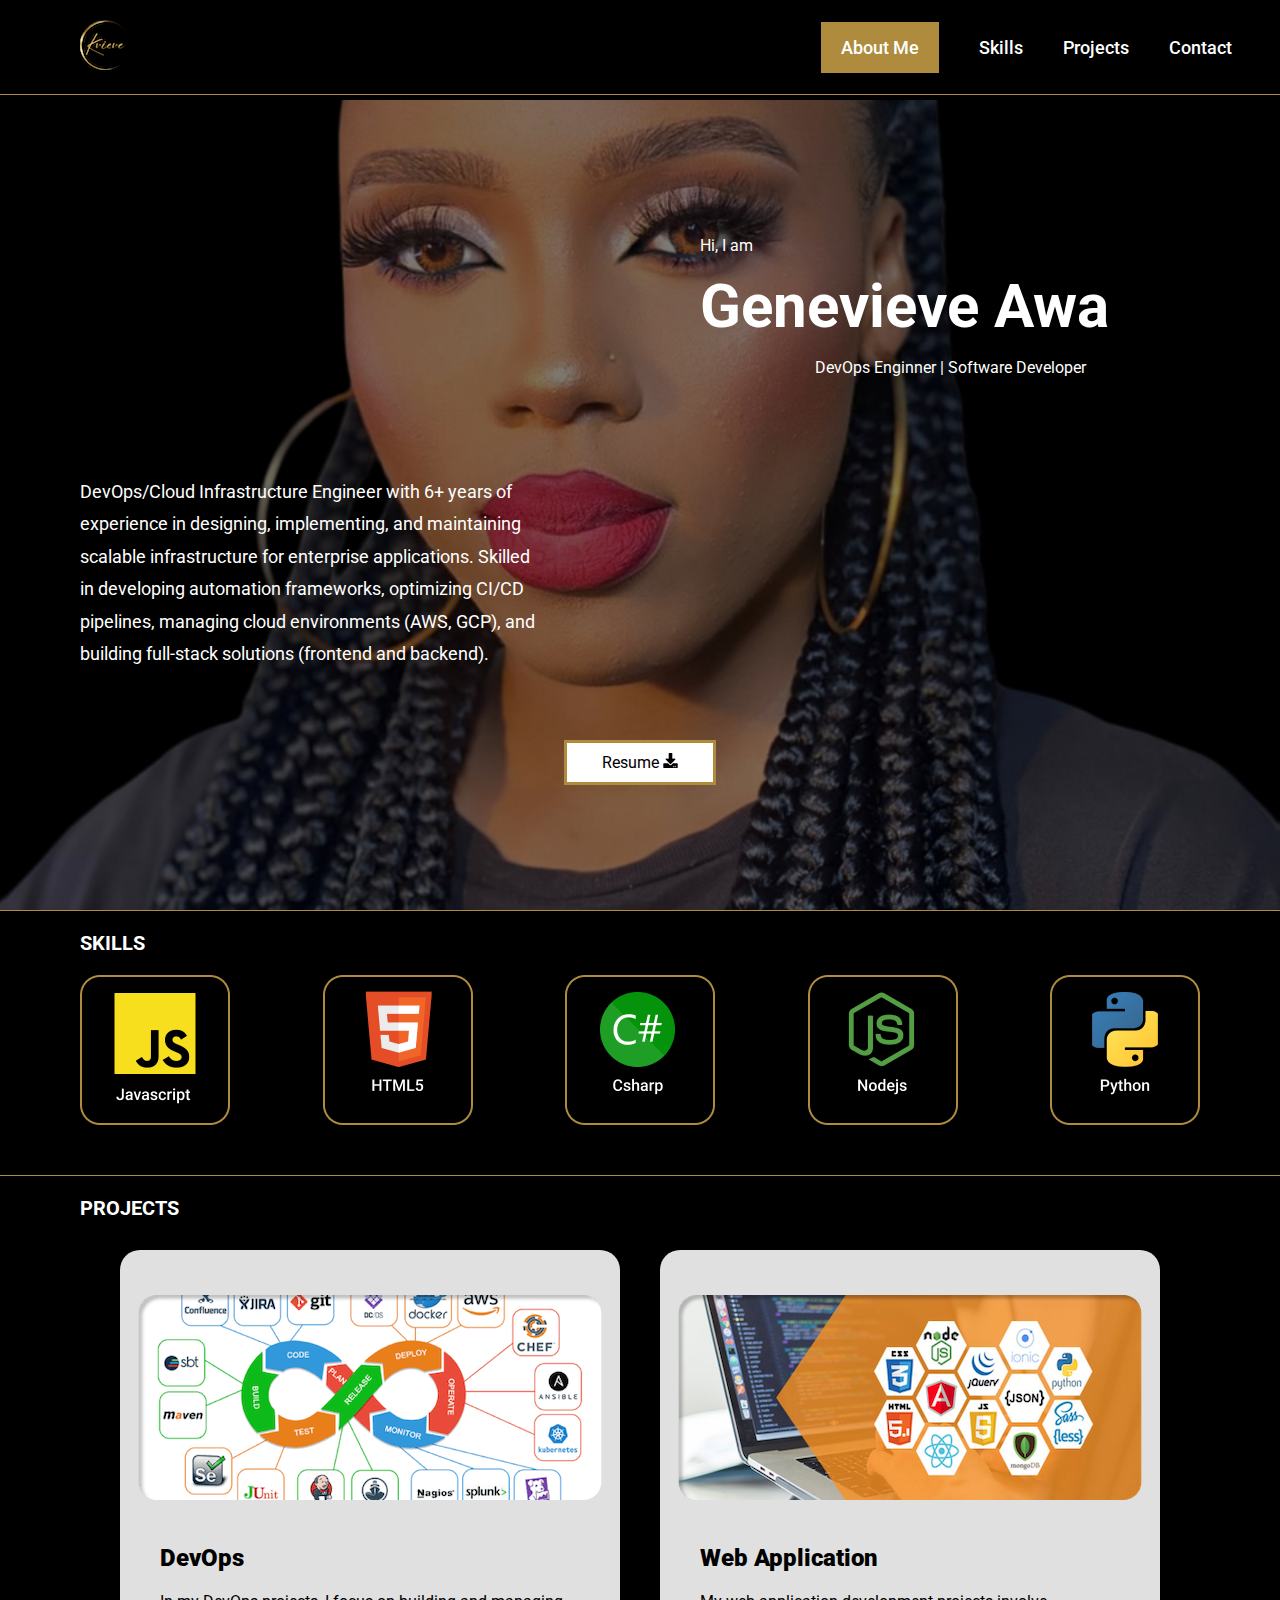
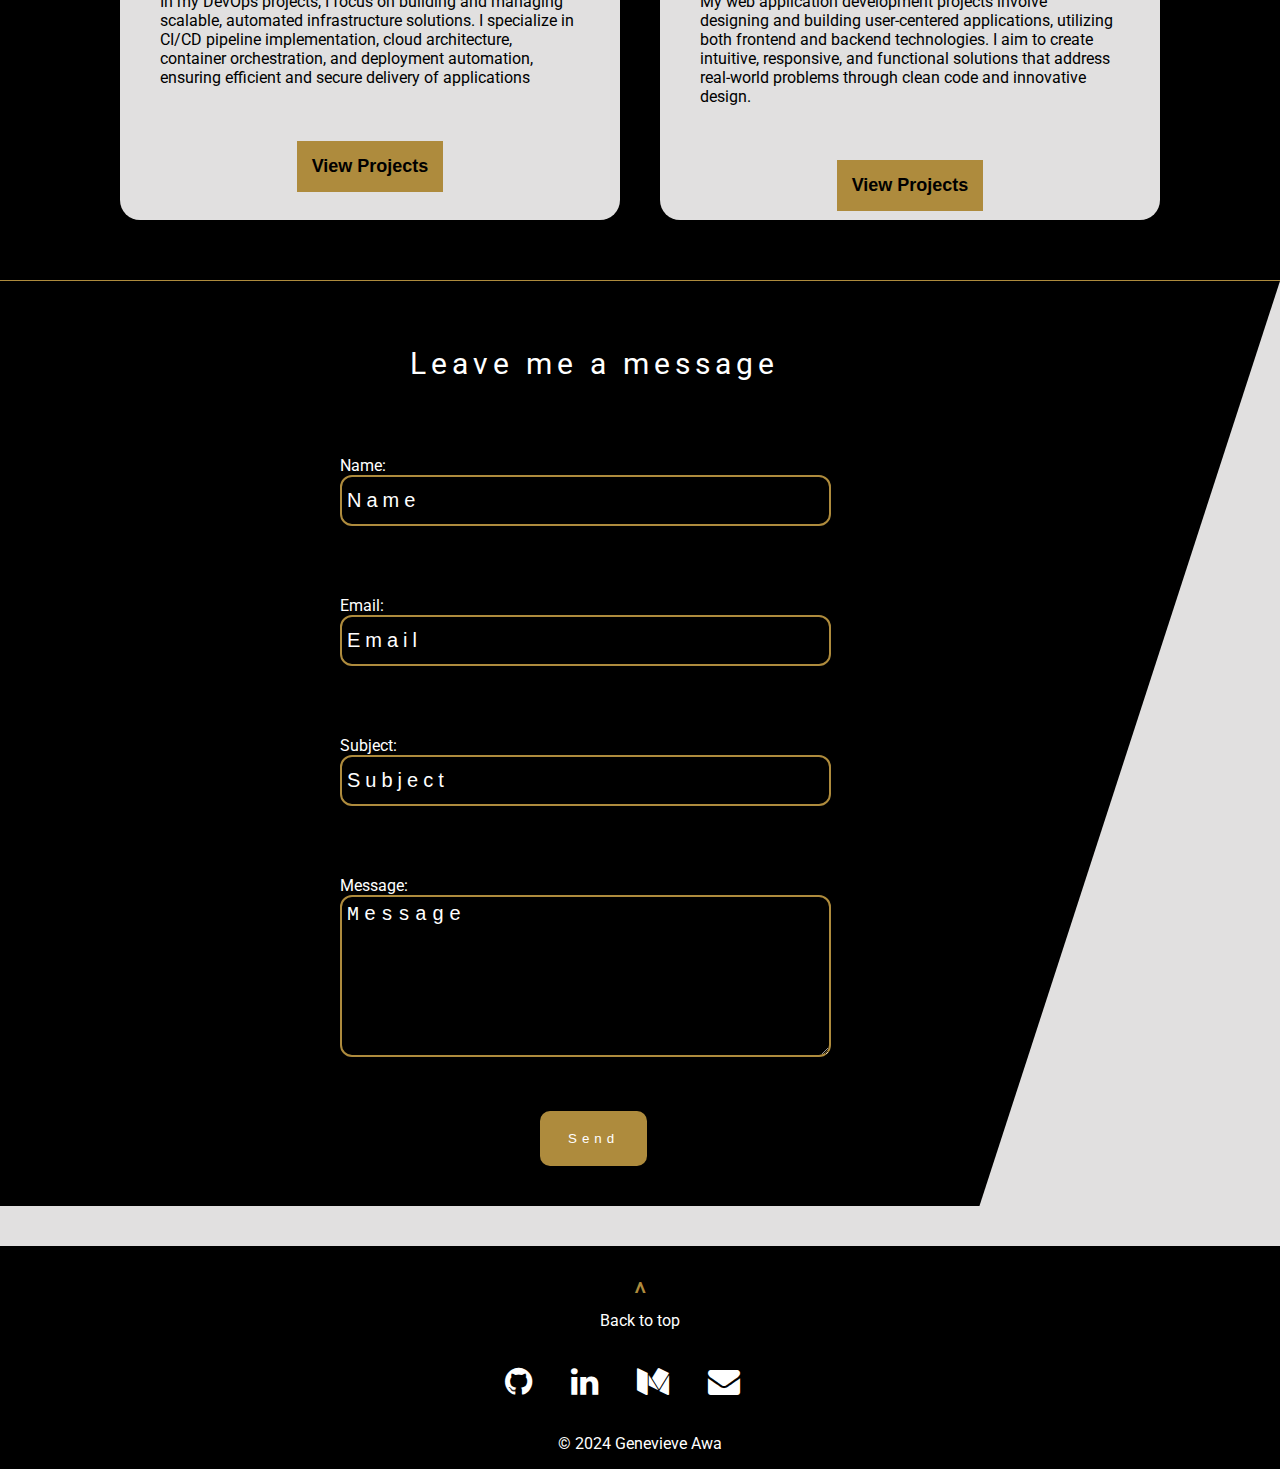
==== index.html @ 2dafa85f "added action and method to contact form" ====
<!DOCTYPE html>
<html lang="en">
<head>
  <meta charset="UTF-8">
  <meta name="viewport" content="width=device-width, initial-scale=1.0">
  <title>Genevieve Portfolio</title>
  
  <!-- Add icon library -->
  <link rel="stylesheet" href="https://cdnjs.cloudflare.com/ajax/libs/font-awesome/4.7.0/css/font-awesome.min.css">

  <link rel="stylesheet" href="./styles/styles.css">

  <!-- Google Fonts -->
  <link rel="preconnect" href="https://fonts.googleapis.com">
  <link rel="preconnect" href="https://fonts.gstatic.com" crossorigin>
  <link href="https://fonts.googleapis.com/css2?family=Roboto:ital,wght@0,100;0,300;0,400;0,500;0,700;0,900;1,100;1,300;1,400;1,500;1,700;1,900&display=swap" rel="stylesheet">

  <!-- Script-->
   <script src="./js/main.js"></script>

</head>
<body>
  <div class="container">
    <header>
      <div class="header">
        <div  class="logo">
          <a href="#"><img src="./images/Kvieve-2-2.png" alt="kvieve logo"></a>
          <img src="./images/menu.png" alt="cancel icon" onclick="toggleMenu()" class="menu-toggle menu-icon" id="menu-icon">
        </div>
        <nav id="main-navigation">
            <ul class="menu" id="main-menu">
              <li><a href="#about-me" id="menu-about">About Me</a></li>
              <li><a href="#skill">Skills</a></li>
              <li><a href="#project">Projects</a></li>
              <li><a href="#contact">Contact</a></li>
            </ul>
        </nav>
      </div>
    </header>
  
    <main>
      <!-- About Me Start -->
       <div id="about-me">
        <section>
          <div class="name" id="name">
            <p>Hi, I am</p>
            <h1>Genevieve Awa</h1>
            <p class="job-title">DevOps Enginner | Software Developer</p>
          </div>
        
          <div class="summary">
            <p>DevOps/Cloud Infrastructure Engineer with 6+ years of experience in designing, implementing, and maintaining scalable infrastructure for enterprise applications. Skilled in developing automation frameworks, optimizing CI/CD pipelines, managing cloud environments (AWS, GCP), and building full-stack solutions (frontend and backend).</p>
          </div>
        </section>
  
        <div class="resume-btn">
          <a href="https://drive.google.com/file/d/17SxmrNKs5KR49fDiVd8bOr86FipMFvfw/view?usp=sharing" download="Genevieve-Awa-resume" target="_blank" class="resume">
            Resume <img src="./images/Vector.png" alt="">
          </a>
        </div>
       </div>
      <!-- About Me End -->
  
      <!-- Skills Start -->
      <div class="skills-container" id="skill">
        <h2 class="h2-header" id="skill-header">SKILLS</h2>
        <div id="skills-banner">
           <!-- Group 1 for Large Screens -->
          <img src="./images/skills-img/js.png" alt="Javascript image" data-group="1" data-cycle="1" class="image">
          <img src="./images/skills-img/html5.png" alt="HTML5 image" data-group="1" data-cycle="1" class="image">
          <img src="./images/skills-img/cs.png" alt="C sharp image" data-group="1" data-cycle="1" class="image">
          <img src="./images/skills-img/nodejs.png" alt="Nodejs image" data-group="1" data-cycle="1" class="image">
          <img src="./images/skills-img/python.png" alt="Python image" data-group="1" data-cycle="1" class="image">
          <img src="./images/skills-img/aws.png" alt="Javascript image" data-group="1" data-cycle="1" class="image">
          <img src="./images/skills-img/gcp.png" alt="HTML5 image" data-group="1" data-cycle="1" class="image">
          <img src="./images/skills-img/css.png" alt="C sharp image" data-group="1" data-cycle="1" class="image">
          <img src="./images/skills-img/apache.png" alt="Nodejs image" data-group="1" data-cycle="1" class="image">
          <img src="./images/skills-img/amplify.png" alt="Python image" data-group="1" data-cycle="1" class="image">
          <img src="./images/skills-img/bitbucket.png" alt="Javascript image" data-group="1" data-cycle="1" class="image">
          <img src="./images/skills-img/bootstrap.png" alt="HTML5 image" data-group="1" data-cycle="1" class="image">
          <img src="./images/skills-img/curl.png" alt="C sharp image" data-group="1" data-cycle="1" class="image">
          <img src="./images/skills-img/docker.png" alt="Nodejs image" data-group="1" data-cycle="1" class="image">
          <img src="./images/skills-img/firebase.png" alt="Python image" data-group="1" data-cycle="1" class="image">
          <img src="./images/skills-img/firestore.png" alt="Javascript image" data-group="1" data-cycle="1" class="image">
          <img src="./images/skills-img/ghactions.png" alt="HTML5 image" data-group="1" data-cycle="1" class="image">
          <img src="./images/skills-img/git.png" alt="C sharp image" data-group="1" data-cycle="1" class="image">
          <img src="./images/skills-img/github.png" alt="Nodejs image" data-group="1" data-cycle="1" class="image">
          <img src="./images/skills-img/gitlab.png" alt="Python image" data-group="1" data-cycle="1" class="image">
          <img src="./images/skills-img/grafana.png" alt="Javascript image" data-group="1" data-cycle="1" class="image">
          <img src="./images/skills-img/helm.png" alt="HTML5 image" data-group="1" data-cycle="1" class="image">
          <img src="./images/skills-img/homebrew.png" alt="C sharp image" data-group="1" data-cycle="1" class="image">
          <img src="./images/skills-img/jasmine.png" alt="Nodejs image" data-group="1" data-cycle="1" class="image">
          <img src="./images/skills-img/jenkins.png" alt="Python image" data-group="1" data-cycle="1" class="image">
          <img src="./images/skills-img/joomla.png" alt="Javascript image" data-group="1" data-cycle="1" class="image">
          <img src="./images/skills-img/jquery.png" alt="HTML5 image" data-group="1" data-cycle="1" class="image">
          <img src="./images/skills-img/json.png" alt="C sharp image" data-group="1" data-cycle="1" class="image">
          <img src="./images/skills-img/k8s.png" alt="Nodejs image" data-group="1" data-cycle="1" class="image">
          <img src="./images/skills-img/kafka.png" alt="Python image" data-group="1" data-cycle="1" class="image">
          <img src="./images/skills-img/linux.png" alt="Javascript image" data-group="1" data-cycle="1" class="image">
          <img src="./images/skills-img/mariadb.png" alt="HTML5 image" data-group="1" data-cycle="1" class="image">
          <img src="./images/skills-img/mysql.png" alt="C sharp image" data-group="1" data-cycle="1" class="image">
          <img src="./images/skills-img/nginx.png" alt="Nodejs image" data-group="1" data-cycle="1" class="image">
          <img src="./images/skills-img/npm.png" alt="Python image" data-group="1" data-cycle="1" class="image">
          <img src="./images/skills-img/opensource.png" alt="Javascript image" data-group="1" data-cycle="1" class="image">
          <img src="./images/skills-img/php.png" alt="HTML5 image" data-group="1" data-cycle="1" class="image">
          <img src="./images/skills-img/postgresql.png" alt="C sharp image" data-group="1" data-cycle="1" class="image">
          <img src="./images/skills-img/postman.png" alt="Nodejs image" data-group="1" data-cycle="1" class="image">
          <img src="./images/skills-img/pr.png" alt="Python image" data-group="1" data-cycle="1" class="image">
          <img src="./images/skills-img/prometheus.png" alt="Javascript image" data-group="1" data-cycle="1" class="image">
          <img src="./images/skills-img/pypi.png" alt="HTML5 image" data-group="1" data-cycle="1" class="image">
          <img src="./images/skills-img/react.png" alt="C sharp image" data-group="1" data-cycle="1" class="image">
          <img src="./images/skills-img/redis.png" alt="Nodejs image" data-group="1" data-cycle="1" class="image">
          <img src="./images/skills-img/sass.png" alt="Python image" data-group="1" data-cycle="1" class="image">
          <img src="./images/skills-img/terraform.png" alt="Javascript image" data-group="1" data-cycle="1" class="image">
          <img src="./images/skills-img/tomcat.png" alt="HTML5 image" data-group="1" data-cycle="1" class="image">
          <img src="./images/skills-img/typescript.png" alt="C sharp image" data-group="1" data-cycle="1" class="image">
          <img src="./images/skills-img/vs.png" alt="Nodejs image" data-group="1" data-cycle="1" class="image">
          <img src="./images/skills-img/vscode.png" alt="Python image" data-group="1" data-cycle="1" class="image">
          <img src="./images/skills-img/wordpress.png" alt="Javascript image" data-group="1" data-cycle="1" class="image">
          <img src="./images/skills-img/yaml.png" alt="HTML5 image" data-group="1" data-cycle="1" class="image">
        </div>
      </div>
      <!-- Skills End -->
  
      <!-- Projects Start -->
      <h2 class="h2-header" id="project-header">PROJECTS</h2>
      <div class="project-container" id="project">
        <article>
          <div class="card">
            <img src="./images/devops-banner.png" alt="Devops Image">
            <div class="project-summary">
              <h2><b>DevOps</b></h2>
              <p>In my DevOps projects, I focus on building and managing scalable, automated infrastructure solutions. I specialize in CI/CD pipeline implementation, cloud architecture, container orchestration, and deployment automation, ensuring efficient and secure delivery of applications</p>
            </div>
            <div class="view-btn">
              <button type="button"><a href="./devops.html" target="_blank">View Projects</a></button>
            </div>
          </div>
        </article>
  
        <article>
          <div class="card">
            <img src="./images/software-dev-banner.png" alt="Software Image">
            <div class="project-summary">
              <h2><b>Web Application</b></h2>
              <p>My web application development projects involve designing and building user-centered applications, utilizing both frontend and backend technologies. I aim to create intuitive, responsive, and functional solutions that address real-world problems through clean code and innovative design.</p>
            </div>
            <div class="view-btn">
              <button type="button"><a href="./sofware.html" target="_blank">View Projects</a></button>
            </div>
          </div>
        </article>
      </div>
      <!-- Projects End -->
  
      <!-- Contact Start -->
      <section>
        <div id="contact">
          <div class="contact-container">
            <h2>Leave me a message</h2>
            <form action="https://formspree.io/f/xrbbonkl" method="POST">
              <div>
                <label for="name">Name:</label>
              </div>
              <div class="contact-input">
                <input type="text" placeholder="Name" id="name" name="name">
              </div>

              <div>
                <label for="email">Email:</label>
              </div>
              <div class="contact-input">
                <input type="text" placeholder="Email" id="email" name="email">
              </div>

              <div>
                <label for="subject">Subject:</label>
              </div>
              <div class="contact-input">
                <input type="text" placeholder="Subject" id="subject" name="subject">
              </div>

              <div>
                <label for="message">Message:</label>
              </div>
              <div class="contact-textarea">
                <textarea name="message" id="message" placeholder="Message"></textarea>
              </div>
              <div class="send">
                <button type="submit">Send</button>
              </div>
            </form>
          </div>
        </div>
      </section>
      <!-- Contact End -->
  
      <div class="contact-overflow"></div>
    </main>
  
    <footer>
      <div class="footer-container">
        <div class="back-to-top">
          <a href="#about-me">
            <p id="up-arrow">^</p>
            <p id="back">Back to top</p>
          </a>
        </div>
        <div class="social-icons">
          <a href="https://github.com/awsactivators" target="_blank"><i class="fa fa-github"></i></a>
          <a href="https://linkedin.com/in/vieve-awa" target="_blank"><i class="fa fa-linkedin"></i></a>
          <a href="https://medium.com/@awavieve" target="_blank"><i class="fa fa-medium"></i></a>
          <a href="mailto:awavieve@gmail.com" target="_blank"><i class="fa fa-envelope"></i></a>
        </div>
        <div class="copyright">
          <p>© 2024 Genevieve Awa</p>
        </div>
      </div>
    </footer>
  </div>
</body>
</html>
---- styles/styles.css ----
/* Default */
:root {
  --accent-color: #AE8B3D;
  --bg-color: #E1E0E0;
}

body {
  margin: 0;
  font-family: "Roboto", sans-serif;
  font-weight: 400;
  font-style: normal;
  background-color: black;
  overflow-x: hidden;
}



/* Header */
.header {
  background-color: black;
  display: flex;
  justify-content: space-between;
  align-items: center;
  padding: 20px 80px;
  position: fixed;
  top: 0;
  width: 90%;
  border-bottom: 1px solid var(--accent-color);
}

.header a:link,
.header a:visited {
  color:#fff;
  text-decoration: none;
}

.menu {
  font-size: 18px;
  font-weight: 500;
  list-style: none;
  display: flex;
  column-gap: 40px;
  margin: 0;
  color: #fff;
  text-decoration: none;
}

#menu-about {
  background-color: var(--accent-color);
  padding: 15px 20px;
}

.menu-icon {
  display: none; 
}

#about-me,
.skills-container,
.project-container,
#contact {
  scroll-margin-top: 100px;
}



/* About Me*/
#about-me {
  margin-top: 100px;
  background-color: black;
  background-image: url(../images/vee.png);
  height: 690px; 
  background-position: center; 
  background-repeat: no-repeat; 
  background-size: cover;
  color: #fff;
  display: flex;
  flex-direction: column;
  padding-top: 120px;
  border-bottom: 1px solid var(--accent-color);
}

.name {
  color: #fff;
  padding-left: 700px;
  padding-right: 80px;
}

h1 {
  font-size: 60px;
  margin: 0;
}

.job-title {
  text-align: center;
}

.summary {
  padding: 65px 0 65px 80px;
  width: 460px;
  line-height: 1.8;
  font-size: 18px;
}

.resume-btn {
  text-align: center;
}

.resume {
  padding: 10px 35px;
  border: 3px solid var(--accent-color);
  background-color: #fff;
  cursor: pointer;
  color: black;
  text-decoration: none;
}

.resume:focus {
  border: 3px solid #fff;
  background-color: var(--accent-color);
}



/* Skills */
.skills-container {
  background-color: black;
  border-bottom: 1px solid var(--accent-color);
  overflow: hidden;
}

#skills-banner {
  padding: 20px 80px 50px 80px;
  display: flex;
  justify-content: space-between;
}

.h2-header {
  color: #fff;
  font-size: 20px;
  margin: 20px 0 0 80px;
}



/* Projects */
.project-container {
  background-color: black;
  border-bottom: 1px solid var(--accent-color);
  padding: 30px 80px 60px 80px;
  display: flex;
  /* justify-content: space-between; */
  justify-content: space-evenly;
}

.card {
  width: 500px;
  height: 570px;
  background-color: var(--bg-color);
  border-radius: 20px;
}

.card img {
  padding: 45px 18px 20px 18px;
  max-width: 100%;
  height: auto;
}

.project-summary {
  padding-left: 40px;
  padding-bottom: 38px;

}

.project-summary p {
  width: 419px;
}

.view-btn {
  text-align: center;
}

.view-btn a {
  text-decoration: none;
  color: black;
}

.view-btn button {
  padding: 15px;
  font-size: 18px;
  background-color: var(--accent-color);
  border-style: none;
  font-weight: 700;
}



/* Contact */
#contact {
  position: relative;
  background-color: var(--bg-color); 
  overflow: hidden;
  min-height: 850px;
}

.contact-container {
  position: relative;
  max-width: 600px;
  margin: auto;
  color: white;
  z-index: 1;
  min-height: 600px;
}

#contact::before {
  content: '';
  position: absolute;
  top: 0;
  right: 0;
  width: 100%; 
  height: 100%;
  background-color: black; 
  transform: skewX(-18deg); /* Adjust skew angle */
  transform-origin: top right;
  z-index: 0;
}

.contact-container h2 {
  font-size: 30px;
  font-weight: 400;
  letter-spacing: 5px;
  padding: 40px 0 50px 70px;
}

input {
  width: 480px;
  height: 45px;
  border-radius: 12px;
  background-color: black;
  border: 2px solid var(--accent-color);
  font-size: 20px;
  padding-left: 5px;
  letter-spacing: 5px;
}

.contact-input {
  padding-bottom: 70px;
}

textarea {
  width: 480px;
  height: 150px;
  border-radius: 12px;
  background-color: black;
  border: 2px solid var(--accent-color);
  font-size: 20px;
  padding-left: 5px;
  padding-top: 6px;
  letter-spacing: 5px;
  color: #fff;
}

input::placeholder,
textarea::placeholder {
  color: #fff;
  opacity: 1; 
}

.send {
  padding-bottom: 40px;
  padding-top: 50px;
  padding-left: 200px;
}

.send button {
  padding: 20px 28px;
  letter-spacing: 5px;
  border-radius: 10px;
  color: #fff;
  background-color: var(--accent-color);
  border-style: none;
}

.send button:focus {
  color: black;
  background-color: #fff;
  border: 3px solid var(--accent-color);
}

.contact-overflow {
  background-color: var(--bg-color);
  min-height: 40px;
}





/* Footer */
.footer-container {
  background-color: black;
  color: #fff;
  text-align: center;
}

.back-to-top {
  padding-bottom: 20px;
}

.back-to-top a {
  text-decoration: none;
  color: #fff;
}

#up-arrow {
  margin-bottom: 0;
  font-size: 30px;
  color: var(--accent-color);
}

#back {
  margin-top: 0;
}

.social-icons {
  padding-bottom: 20px;
}

.social-icons a {
  padding-right: 35px;
}

.fa {
  font-size: 2rem;
  color: #fff;
}



/* DevOps and Software Project Page*/
.project-detail {
  display: flex;
  flex-direction: column;
  margin-left: 80px;
  margin-top: 50px;
  min-height: 470px;
  margin-bottom: 50px;
}

.title-info {
  color: #fff;
  display: flex;
  flex-direction: column;
  margin-top: 50px;
}

.title-info p {
  background-color: gray;
  padding: 10px;
  width: 500px;
}

.links-project a{
  color: var(--accent-color);
}

.figma {
  color: #fff;
}





/* Desktop (default) - Display 5 images */
@media (min-width: 769px) {
  #skills-banner img {
    width: auto; 
  }
}


/* Tablet (max-width: 768px) */
@media screen and (max-width: 768px) {
  /* Set box-sizing to border-box */
  * , *::before, *::after {
    box-sizing: border-box;
  }

  .header {
    padding: 15px 20px; 
    width: 100%; 
  }

  .menu {
    gap: 10px; 
  }

  body {
    overflow-x: hidden;
  }

  .header {
    padding: 15px 40px;
    display: flex;
    justify-content: space-between;
  }

  .header a {
    flex-grow: 1; 
  }

  .menu {
    display: flex;
    justify-content: flex-end; 
  }

  #about-me .name {
    padding-left: 100px; 
    padding-right: 20px;
  }

  #about-me h1 {
    font-size: 48px; 
  }

  .summary {
    padding: 30px 0 30px 20px;
    width: auto;
  }

  #skills-banner {
    display: flex;
    justify-content: space-evenly;
    overflow: hidden;
    /* gap: 20px; */
    width: 100%;
  }

  #skills-banner img {
    display: none;
    width: 130px;
  }

  #skills-banner img:nth-child(1),
  #skills-banner img:nth-child(2),
  #skills-banner img:nth-child(3) {
    display: inline-block; 
  }

  .project-container {
    padding: 40px 20px;
    display: flex;
    flex-direction: column;
    align-items: center; 
  }

  .card {
    width: 90%;
    margin-bottom: 20px;
  }

  .card img {
    width: 100%;
    height: auto;
    padding: 35px 10px 0 10px; 
    object-fit: cover; 
  }

  .project-summary {
    padding-left: 30px;
    padding-bottom: 40px;
  
  }
  
  .project-summary p {
    width: 380px;
  }

  .contact-container input,
  .contact-container textarea {
    width: 100%;
    max-width: 65%; 
    margin: 0 auto;
  }

  .send {
    width: 0;
    padding-left: 150px;
  }

}




/* Tablet (max-width: 630px) */
@media screen and (max-width: 630px) {
  #skills-banner {
    display: flex;
    justify-content: space-around;
    gap: 10px;
    width: 100%;
    overflow: hidden;
  }

  #skills-banner img {
    width: 100px; 
    height: auto;
  }

  .project-container {
    padding: 20px; 
    display: flex;
    flex-direction: column;
    align-items: center; 
  }

  .card {
    width: 100%; 
    max-width: 90%; 
    margin: 10px auto; 
  }

  .contact-container {
    max-width: 70%; 
    margin-left: 40px; 
  }

  .contact-container h2 {
    font-size: 20px;
    font-weight: 400;
    letter-spacing: 5px;
    padding: 40px 0 50px 70px;
  }

  input::placeholder,
  textarea::placeholder {
    color: #fff;
    opacity: 1; 
    font-size: 16px;
  }

  .contact-container input,
  .contact-container textarea,
  .send button {
    width: 80%; 
    max-width: 100%; 
     
  }

  #contact::before {
    content: '';
    position: absolute;
    top: 0;
    right: 0;
    width: 100%; 
    height: 100%;
    background-color: black; 
    transform: skewX(-10deg); /* Adjust skew angle */
    transform-origin: top right;
    z-index: 0;
  }

  .send {
    width: 60%; 
    padding-left: 120px;
  }
}




/* Tablet (max-width: 510px) */
@media screen and (max-width: 510px) {
  #about-me {
    height: 710px; 
    padding-top: 90px;
  }

  #skills-banner img {
    display: none;
    width: 100px;
  }

  #contact {
    min-height: 810px;
  }

  .contact-container {
    max-width: 80%;
  }

  .contact-container h2 {
    font-size: 18px;
    font-weight: 400;
    letter-spacing: 5px;
    padding: 40px 0 50px 70px;
  }

  input::placeholder,
  textarea::placeholder {
    color: #fff;
    opacity: 1; 
    font-size: 14px;
  }

  .send {
    padding-left: 70px;
    text-align: center;
  }

}




/* Mobile (max-width: 480px) */
@media screen and (max-width: 480px) {
  .header {
    padding: 10px 20px;
    flex-direction: column;
    align-items: center;
  }

  .logo {
    display: flex;
    justify-content: space-between;
    width: 100%;
    padding: 10px 38px;
  }

  .menu {
    font-size: 24px;
    column-gap: 15px;
    flex-direction: column; 
    padding-top: 20px;
    align-items: center;
    display: none;
  }

  .menu li {
    padding-bottom: 15px;
  }

  #menu-about {
    background: none;
    padding: 0;
  }

  .menu.show-small {
    display:flex; 
    flex-direction:column;
    position: absolute;
    background-color: black;
    z-index: 10;
    width: 100%;
    left: 0;
    padding: 1em;
    border-bottom: 1px solid var(--accent-color);
  }

  .menu-toggle {
    display:block;
  }

  #about-me {
    height: 710px; 
  }

  #about-me .name {
   padding-top: 0px;
  }

  #about-me h1 {
    font-size: 36px; 
  }

  .summary {
    padding: 20px 30px;
    width: auto;
  }

  .skills-container {
    height: 250px;
    
  }

  #skills-banner img {
    width: 150px;
    padding-right: 20px;
  }

  #skills-banner img:nth-child(3) {
    display: none;
  }

  #skills-banner img:nth-child(1),
  #skills-banner img:nth-child(2) {
    display: inline-block; 
  }

  .project-container {
    padding: 20px;
    flex-direction: column;
    align-items: center;
  }

  .card {
    width: 100%; 
    height: 530px;
    margin-bottom: 20px;
  }

  .card p {
    width: 350px;
  }

  input, textarea {
    width: 100%; 
  }

  .send {
    padding-left: 60px;
    text-align: center;
  }

  .footer-container .social-icons a {
    padding-right: 20px; 
  }
}




/* Mobile (max-width: 320px) */
@media screen and (max-width: 320px) {
  body {
    margin: 0;
    padding: 0;
    width: 100%;
    overflow-x: hidden;
  }

  *,
  *::before,
  *::after {
    box-sizing: border-box;
    margin: 0;
    padding: 0;
  }

  .container {
    max-width: 100%; 
    margin: 0 auto; 
    overflow-x: hidden;
  }
  
  .header {
    padding: 0;
    flex-direction: column;
    align-items: center;
    width: 320px;
  }

  .logo {
    display: flex;
    justify-content: space-between;
    width: 100%;
    padding: 10px 38px;
  }

  .menu {
    font-size: 24px;
    column-gap: 15px;
    flex-direction: column; 
    padding-top: 20px;
    padding-bottom: 15px;
    align-items: center;
    display: none;
  }

  .menu li {
    padding-bottom: 10px;
  }

  #menu-about {
    background: none;
    padding: 0;
  }

  .menu.show-small {
    display:flex; 
    flex-direction:column;
    position: absolute;
    background-color: black;
    z-index: 10;
    width: 100%;
    left: 0;
    padding: 1em;
    border-bottom: 1px solid var(--accent-color);
  }
  
  .menu-toggle {
    display:block;
  }

  #about-me {
    height: 890px; 
  }

  .summary {
    padding: 40px 35px;
    width: auto;
  }

  #skills-banner {
    padding: 20px 20px 20px 30px;
    margin-top: 20px;
  }

  .h2-header {
    margin-left: 35px;
  }

  .skills-container {
    height: 220px;
  }

  #skills-banner img {
    width: 120px;
  }

  #skills-banner img:nth-child(3) {
    display: none;
  }

  #skills-banner img:nth-child(1),
  #skills-banner img:nth-child(2) {
    display: inline-block; 
  }

  .project-summary {
    padding-left: 0;
    width: 240px;
    padding-bottom: 20px;
  }

  .project-summary h2{
    padding-top: 10px;
    width: 140px;
    padding-left: 20px;
  } 

  .project-summary p {
    width: 230px;
    padding: 20px;
  }

  .project-container {
    padding: 20px 0;
  }

  .card {
    width: 75%; 
    height: 560px;
    margin-bottom: 20px;
  }

  #contact {
    min-height: 750px;
  }

  .contact-container {
    max-width: 70%;
  }

  .contact-container h2 {
    font-size: 16px;
    padding: 40px 0 40px 0px;
    width: 260px;
  }

  #contact::before {
    transform: skewX(-5deg); /* Adjust skew angle */
  }

  input::placeholder,
  textarea::placeholder {
    font-size: 12px;
  }

  .contact-textarea {
    padding-bottom: 50px;
  }

  .send {
    padding-top: 0;
    padding-left: 20px;
    text-align: center;
  }

  footer {
    width: auto;
  }

  .footer-container {
    padding: 20px 0 20px 0;
  }

  .footer-container .social-icons a {
    padding-right: 20px; 
  }
}
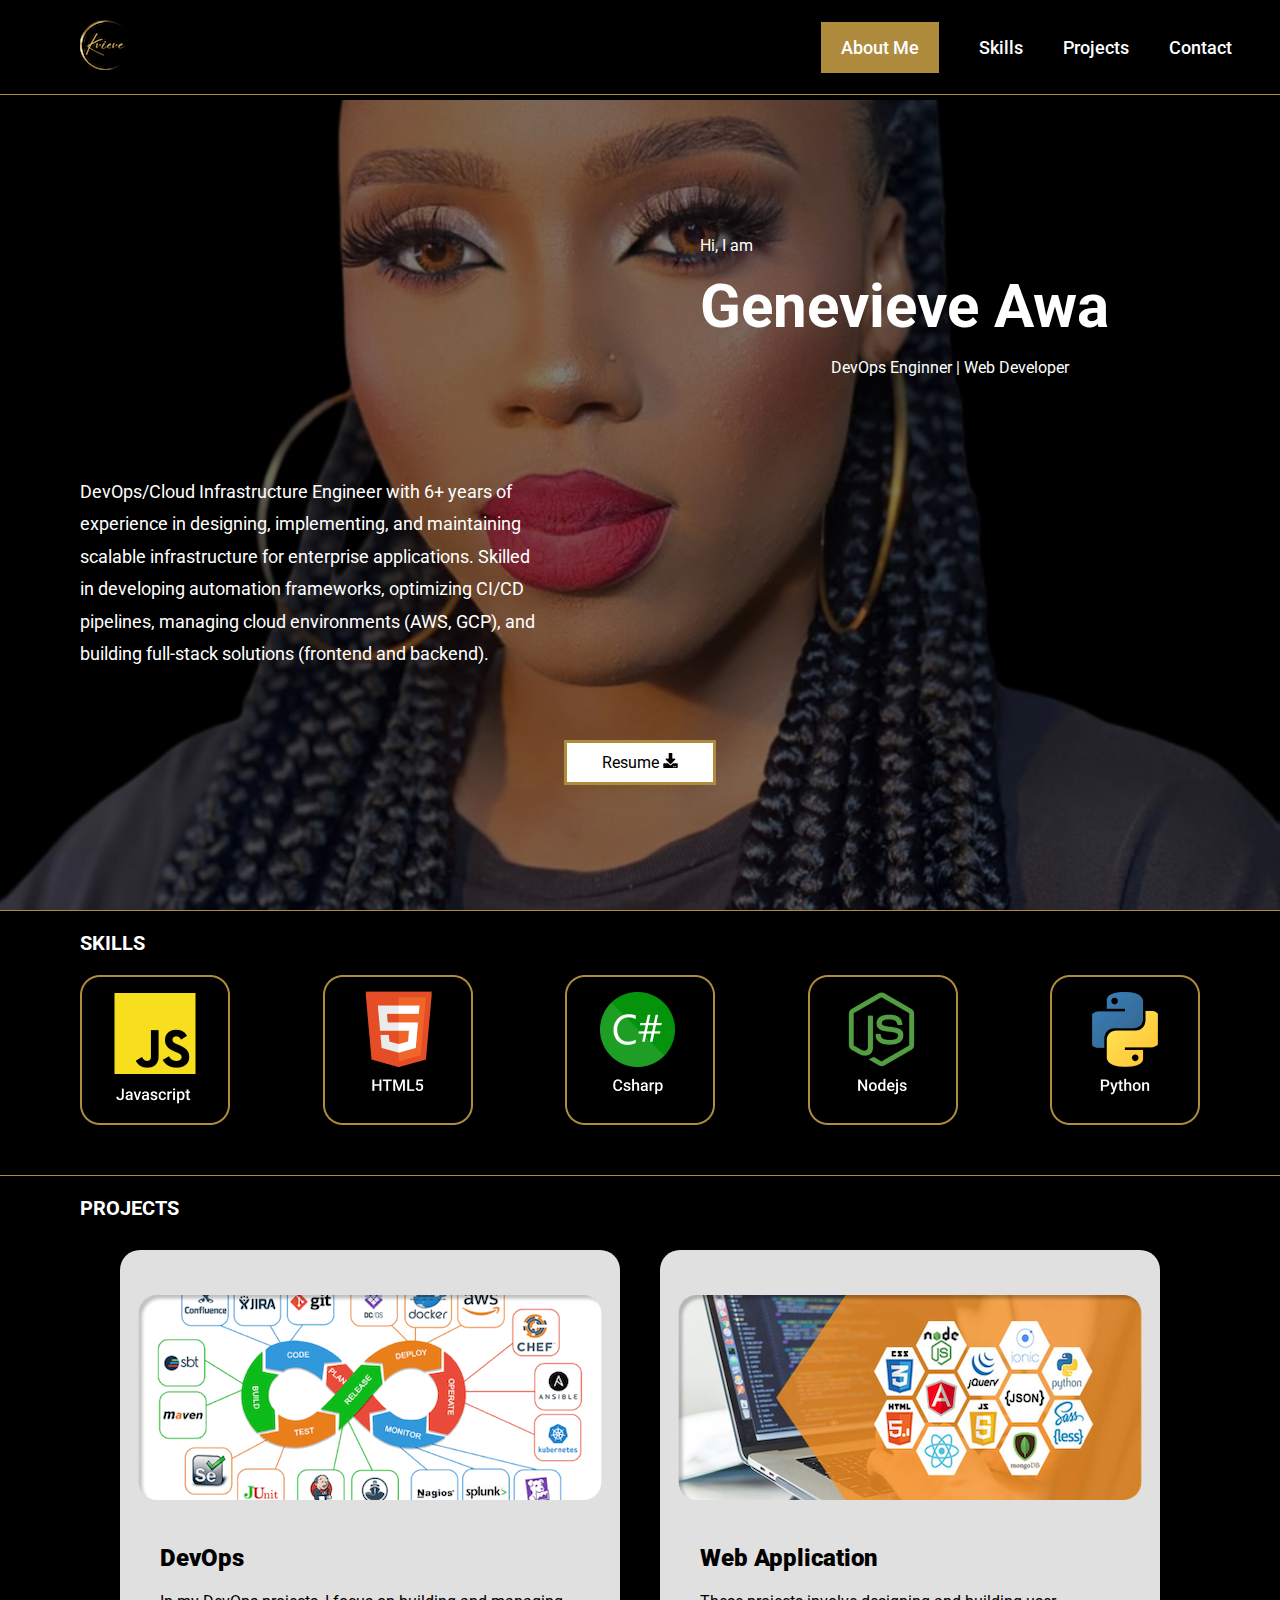
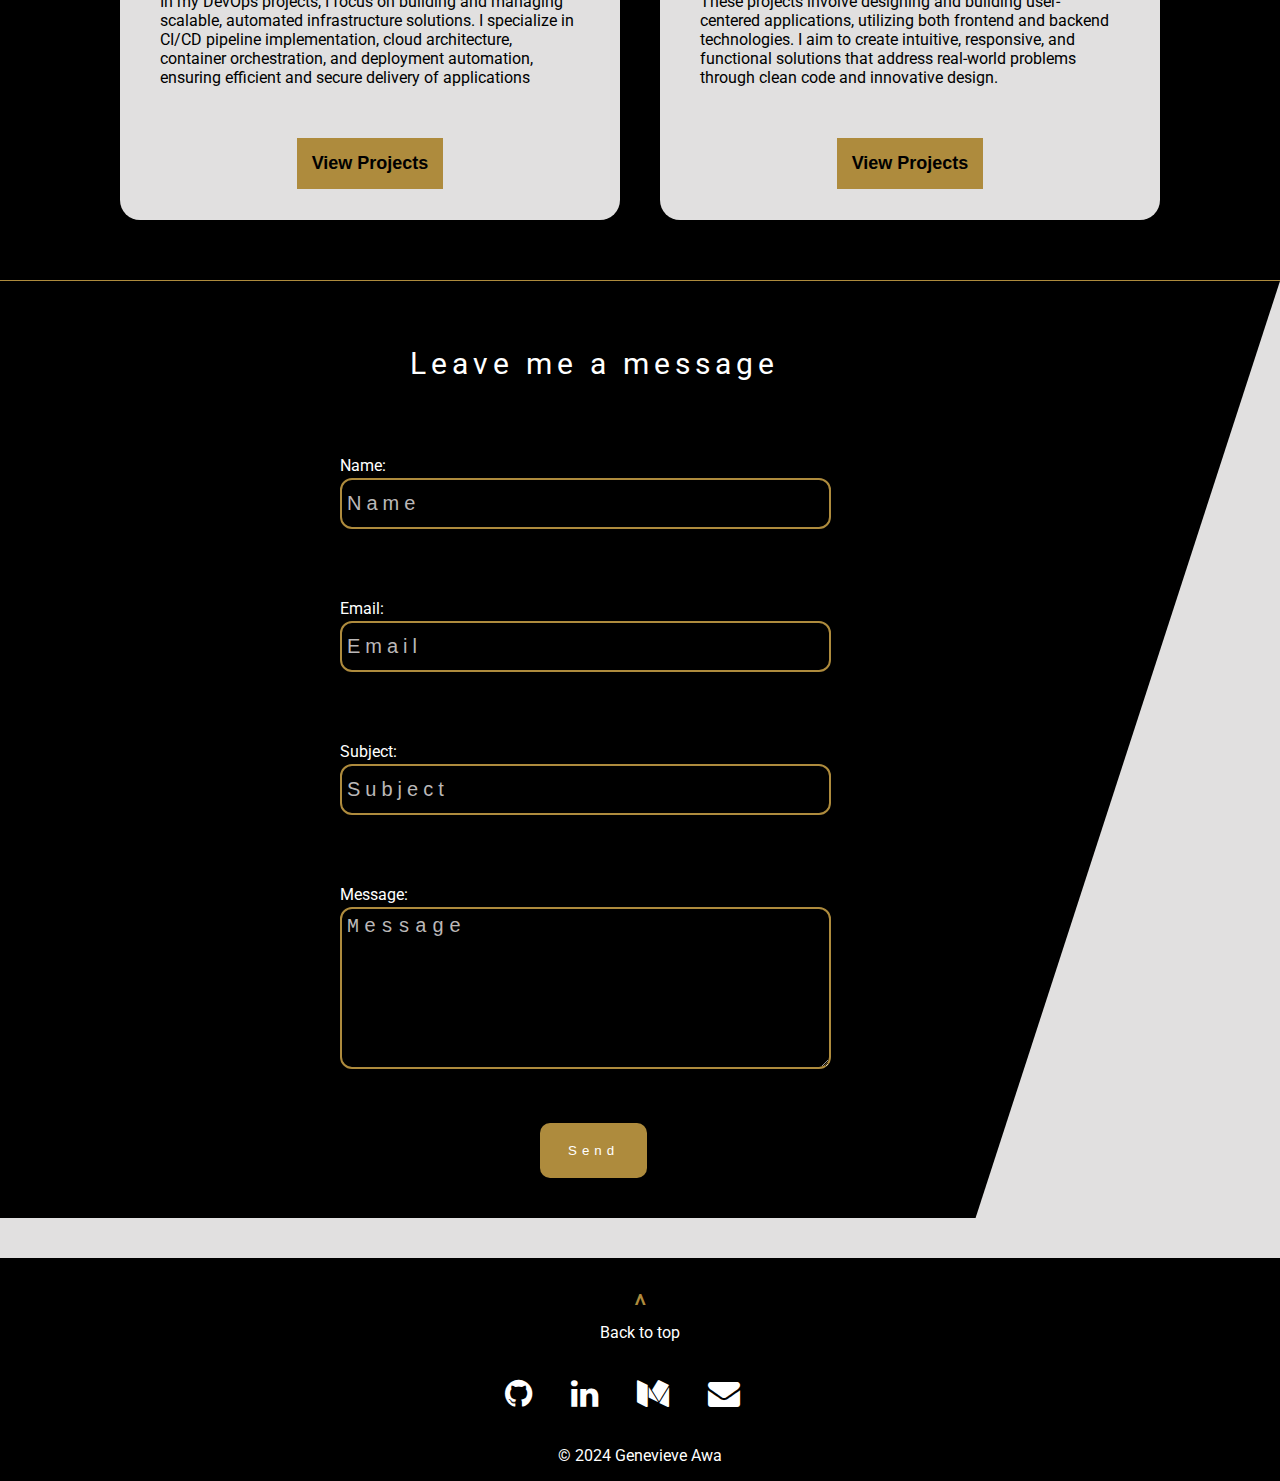
==== commit 97710e68: "modified responsiveness for small screens" ====
--- a/index.html
+++ b/index.html
@@ -45,7 +45,7 @@
           <div class="name" id="name">
             <p>Hi, I am</p>
             <h1>Genevieve Awa</h1>
-            <p class="job-title">DevOps Enginner | Software Developer</p>
+            <p class="job-title">DevOps Enginner | Web Developer</p>
           </div>
         
           <div class="summary">
@@ -143,7 +143,7 @@
             <img src="./images/software-dev-banner.png" alt="Software Image">
             <div class="project-summary">
               <h2><b>Web Application</b></h2>
-              <p>My web application development projects involve designing and building user-centered applications, utilizing both frontend and backend technologies. I aim to create intuitive, responsive, and functional solutions that address real-world problems through clean code and innovative design.</p>
+              <p>These projects involve designing and building user-centered applications, utilizing both frontend and backend technologies. I aim to create intuitive, responsive, and functional solutions that address real-world problems through clean code and innovative design.</p>
             </div>
             <div class="view-btn">
               <button type="button"><a href="./sofware.html" target="_blank">View Projects</a></button>
@@ -159,28 +159,28 @@
           <div class="contact-container">
             <h2>Leave me a message</h2>
             <form action="https://formspree.io/f/xrbbonkl" method="POST">
-              <div>
+              <div class="label-name">
                 <label for="name">Name:</label>
               </div>
               <div class="contact-input">
                 <input type="text" placeholder="Name" id="name" name="name">
               </div>
 
-              <div>
+              <div class="label-name">
                 <label for="email">Email:</label>
               </div>
               <div class="contact-input">
                 <input type="text" placeholder="Email" id="email" name="email">
               </div>
 
-              <div>
+              <div class="label-name">
                 <label for="subject">Subject:</label>
               </div>
               <div class="contact-input">
                 <input type="text" placeholder="Subject" id="subject" name="subject">
               </div>
 
-              <div>
+              <div class="label-name">
                 <label for="message">Message:</label>
               </div>
               <div class="contact-textarea">
@@ -190,6 +190,7 @@
                 <button type="submit">Send</button>
               </div>
             </form>
+            <span id="form-status" class="form-status"></span>
           </div>
         </div>
       </section>
--- a/styles/styles.css
+++ b/styles/styles.css
@@ -148,7 +148,6 @@
   border-bottom: 1px solid var(--accent-color);
   padding: 30px 80px 60px 80px;
   display: flex;
-  /* justify-content: space-between; */
   justify-content: space-evenly;
 }
 
@@ -167,12 +166,12 @@
 
 .project-summary {
   padding-left: 40px;
-  padding-bottom: 38px;
+  padding-bottom: 35px;
 
 }
 
 .project-summary p {
-  width: 419px;
+  max-width: 419px;
 }
 
 .view-btn {
@@ -240,6 +239,7 @@
   font-size: 20px;
   padding-left: 5px;
   letter-spacing: 5px;
+  color: white;
 }
 
 .contact-input {
@@ -261,8 +261,12 @@
 
 input::placeholder,
 textarea::placeholder {
-  color: #fff;
+  color: #bbb8b8;
   opacity: 1; 
+}
+
+.label-name {
+  margin-bottom: 3px;
 }
 
 .send {
@@ -294,7 +298,6 @@
 
 
 
-
 /* Footer */
 .footer-container {
   background-color: black;
@@ -337,6 +340,15 @@
 
 
 /* DevOps and Software Project Page*/
+.project-containers {
+  min-height: 100vh;
+}
+
+.software-main {
+  margin-top: 80px;
+  flex: 1;
+}
+
 .project-detail {
   display: flex;
   flex-direction: column;
@@ -369,7 +381,7 @@
 
 
 
-
+/******************************************************************************/
 
 /* Desktop (default) - Display 5 images */
 @media (min-width: 769px) {
@@ -377,6 +389,147 @@
     width: auto; 
   }
 }
+
+
+
+/* Tablet (max-width: 1024px) */
+@media (max-width: 1024px) {
+  .name {
+    padding-left: 500px;
+  }
+
+  .project-container {
+    justify-content: space-between;
+  }
+
+  .project-container .card {
+    width: 430px;
+    width: 100%;
+  }
+
+  .card img {
+    width: 390px;
+  }
+
+  .project-summary p {
+    max-width: 360px;
+  }
+}
+
+
+
+/* Tablet (max-width: 912px) */
+@media (max-width: 912px) {
+  .project-container {
+    justify-content: space-between;
+    flex: 1;
+    column-gap: 15px;
+  }
+
+  .card {
+    width: 100%;
+    width: 380px;
+    
+  }
+
+  .card img {
+    width: 340px;
+  }
+
+  .project-summary p {
+    max-width: 340px;
+  }
+}
+
+
+
+/* Tablet (max-width: 820px) */
+@media (max-width: 820px) {
+  .name {
+    padding-left: 400px;
+  }
+
+  #skills-banner img {
+    display: none;
+    width: 120px;
+  }
+
+  #skills-banner img:nth-child(1),
+  #skills-banner img:nth-child(2),
+  #skills-banner img:nth-child(3),
+  #skills-banner img:nth-child(4) {
+    display: inline-block; 
+  }
+  
+  .project-container {
+    justify-content: space-between;
+    flex: 1;
+    column-gap: 15px;
+    padding-left: 50px;
+    padding-right: 50px;
+  }
+
+  .card {
+    width: 300px;
+    
+  }
+
+  .card img {
+    width: 300px;
+  }
+
+  .project-summary p {
+    max-width: 280px;
+  }
+
+  .contact-container {
+    margin: 0 90px;
+    width: 550px;
+  }
+
+  input, textarea {
+    width: 430px;
+  }
+}
+
+
+
+/* Tablet (max-width: 853px) */
+@media (max-width: 853px) {
+  .name {
+    padding-left: 400px;
+  }
+
+  #skills-banner img {
+    display: none;
+    width: 120px;
+  }
+
+  #skills-banner img:nth-child(1),
+  #skills-banner img:nth-child(2),
+  #skills-banner img:nth-child(3),
+  #skills-banner img:nth-child(4) {
+    display: inline-block; 
+  }
+
+  .card img {
+    width: 300px;
+  }
+
+  .project-summary p {
+    max-width: 280px;
+  }
+
+  .contact-container {
+    margin: 0 90px;
+    width: 550px;
+  }
+
+  input, textarea {
+    width: 430px;
+  }
+}
+
 
 
 /* Tablet (max-width: 768px) */
@@ -386,15 +539,6 @@
     box-sizing: border-box;
   }
 
-  .header {
-    padding: 15px 20px; 
-    width: 100%; 
-  }
-
-  .menu {
-    gap: 10px; 
-  }
-
   body {
     overflow-x: hidden;
   }
@@ -403,6 +547,7 @@
     padding: 15px 40px;
     display: flex;
     justify-content: space-between;
+    width: 100%; 
   }
 
   .header a {
@@ -412,6 +557,7 @@
   .menu {
     display: flex;
     justify-content: flex-end; 
+    gap: 10px; 
   }
 
   #about-me .name {
@@ -426,13 +572,17 @@
   .summary {
     padding: 30px 0 30px 20px;
     width: auto;
+  }
+
+  .summary p {
+    max-width: 630px;
+    margin-left: 40px;
   }
 
   #skills-banner {
     display: flex;
     justify-content: space-evenly;
     overflow: hidden;
-    /* gap: 20px; */
     width: 100%;
   }
 
@@ -469,11 +619,11 @@
   .project-summary {
     padding-left: 30px;
     padding-bottom: 40px;
-  
+    width: 450px;
   }
   
   .project-summary p {
-    width: 380px;
+    max-width: 420px;
   }
 
   .contact-container input,
@@ -489,7 +639,6 @@
   }
 
 }
-
 
 
 
@@ -565,6 +714,16 @@
     width: 60%; 
     padding-left: 120px;
   }
+
+  .project-detail {
+    margin-left: 40px;
+    margin-top: 30px;
+  }
+
+  .title-info p {
+    max-width: 380px;
+    width: 100%;
+  }
 }
 
 
@@ -616,6 +775,10 @@
 
 /* Mobile (max-width: 480px) */
 @media screen and (max-width: 480px) {
+  .software-main {
+    margin-top: 80px;
+  }
+
   .header {
     padding: 10px 20px;
     flex-direction: column;
@@ -727,8 +890,139 @@
   .footer-container .social-icons a {
     padding-right: 20px; 
   }
-}
-
+
+}
+
+
+
+/* Tablet (max-width: 460px) */
+@media screen and (max-width: 460px) {
+  #contact::before {
+    transform: skewX(-7deg); /* Adjust skew angle */
+  }
+
+  .project-summary p {
+    max-width: 300px;
+  }
+
+  .project-detail {
+    margin-left: 40px;
+    margin-top: 100px;
+  }
+}
+
+
+
+/* Tablet (max-width: 412px) */
+@media screen and (max-width: 412px) {
+  #contact::before {
+    transform: skewX(-7deg); /* Adjust skew angle */
+  }
+
+  .card {
+    width: 380px;
+  }
+
+  .card img {
+    width: 330px;
+  }
+
+  .project-summary {
+    width: 350px;
+    padding-bottom: 20px;
+  }
+
+  .project-summary p {
+    max-width: 260px;
+  }
+
+  .contact-container h2 {
+    padding-left: 20px;
+  }
+}
+
+
+
+/* Tablet (max-width: 390px) */
+@media (max-width: 390px) {
+  main, .container, body, html {
+    max-width: 360px;
+    overflow-x: hidden;
+  }
+
+  #about-me {
+    width: 360px;
+    height: 900px;
+  }
+  
+  .name {
+    padding-left: 60px;
+    width: 300px;
+  }
+
+  .summary {
+    width: 340px;
+  }
+
+  #skills-banner {
+    padding-left: 40px;
+    padding-right: 40px;
+    width: 360px;
+  }
+
+  #skills-banner img {
+    width: 130px;
+    padding-right: 0px;
+  }
+
+  .project-summary {
+    width: 300px;
+    padding-left: 20px;
+  }
+
+  .project-summary p {
+    max-width: 250px;
+  }
+}
+
+
+
+/* Tablet (max-width: 375px) */
+@media (max-width: 375px) {
+  #about-me {
+    height: 800px;
+  }
+
+  .skills-container h2 {
+    margin-left: 40px;
+  }
+
+  #skills-banner {
+    padding-left: 40px;
+    padding-right: 40px;
+  }
+
+  #project-header {
+    margin-left: 40px;
+  }
+
+  .project-summary {
+    width: 290px;
+    padding-left: 20px;
+    padding-bottom: 30px;
+  }
+
+  .contact-container h2 {
+    padding-left: 0px;
+  }
+}
+
+
+@media (max-width: 360px) {
+  #about-me {
+    height: 900px;
+  }
+}
 
 
 
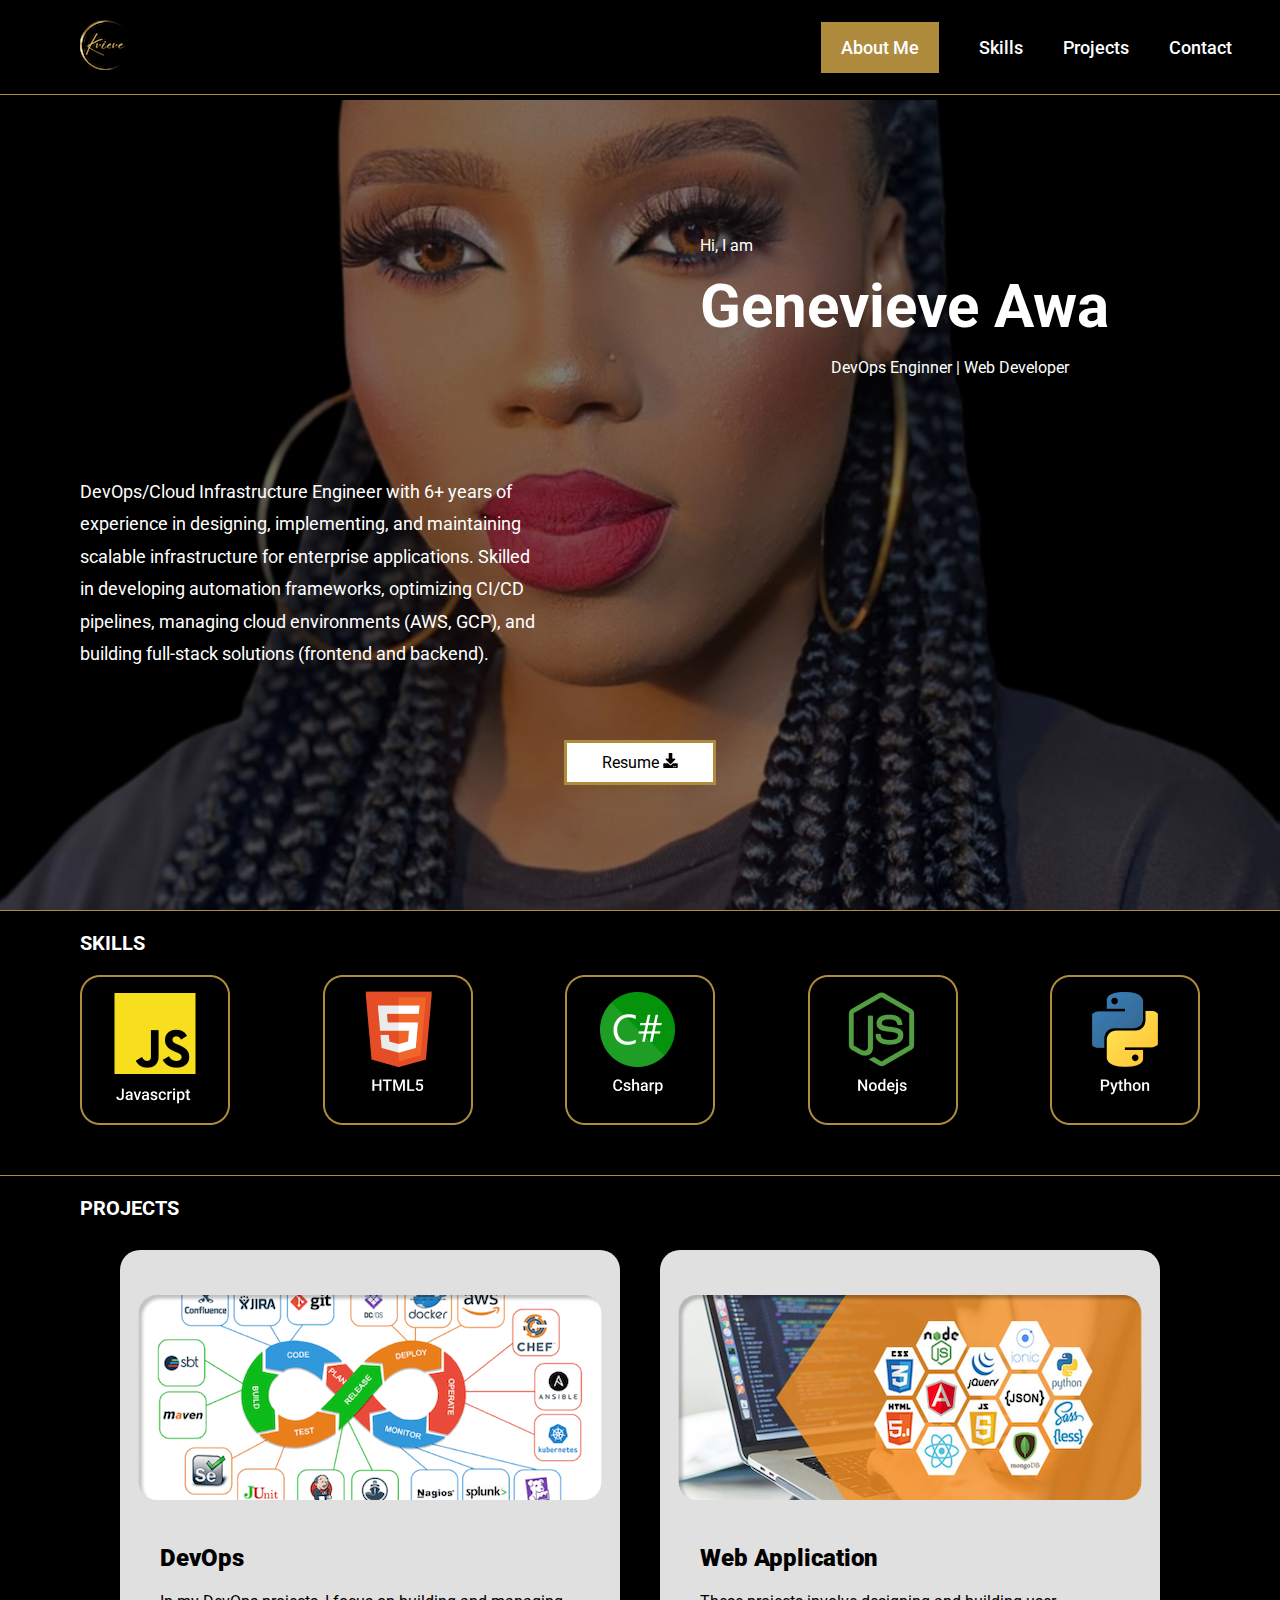
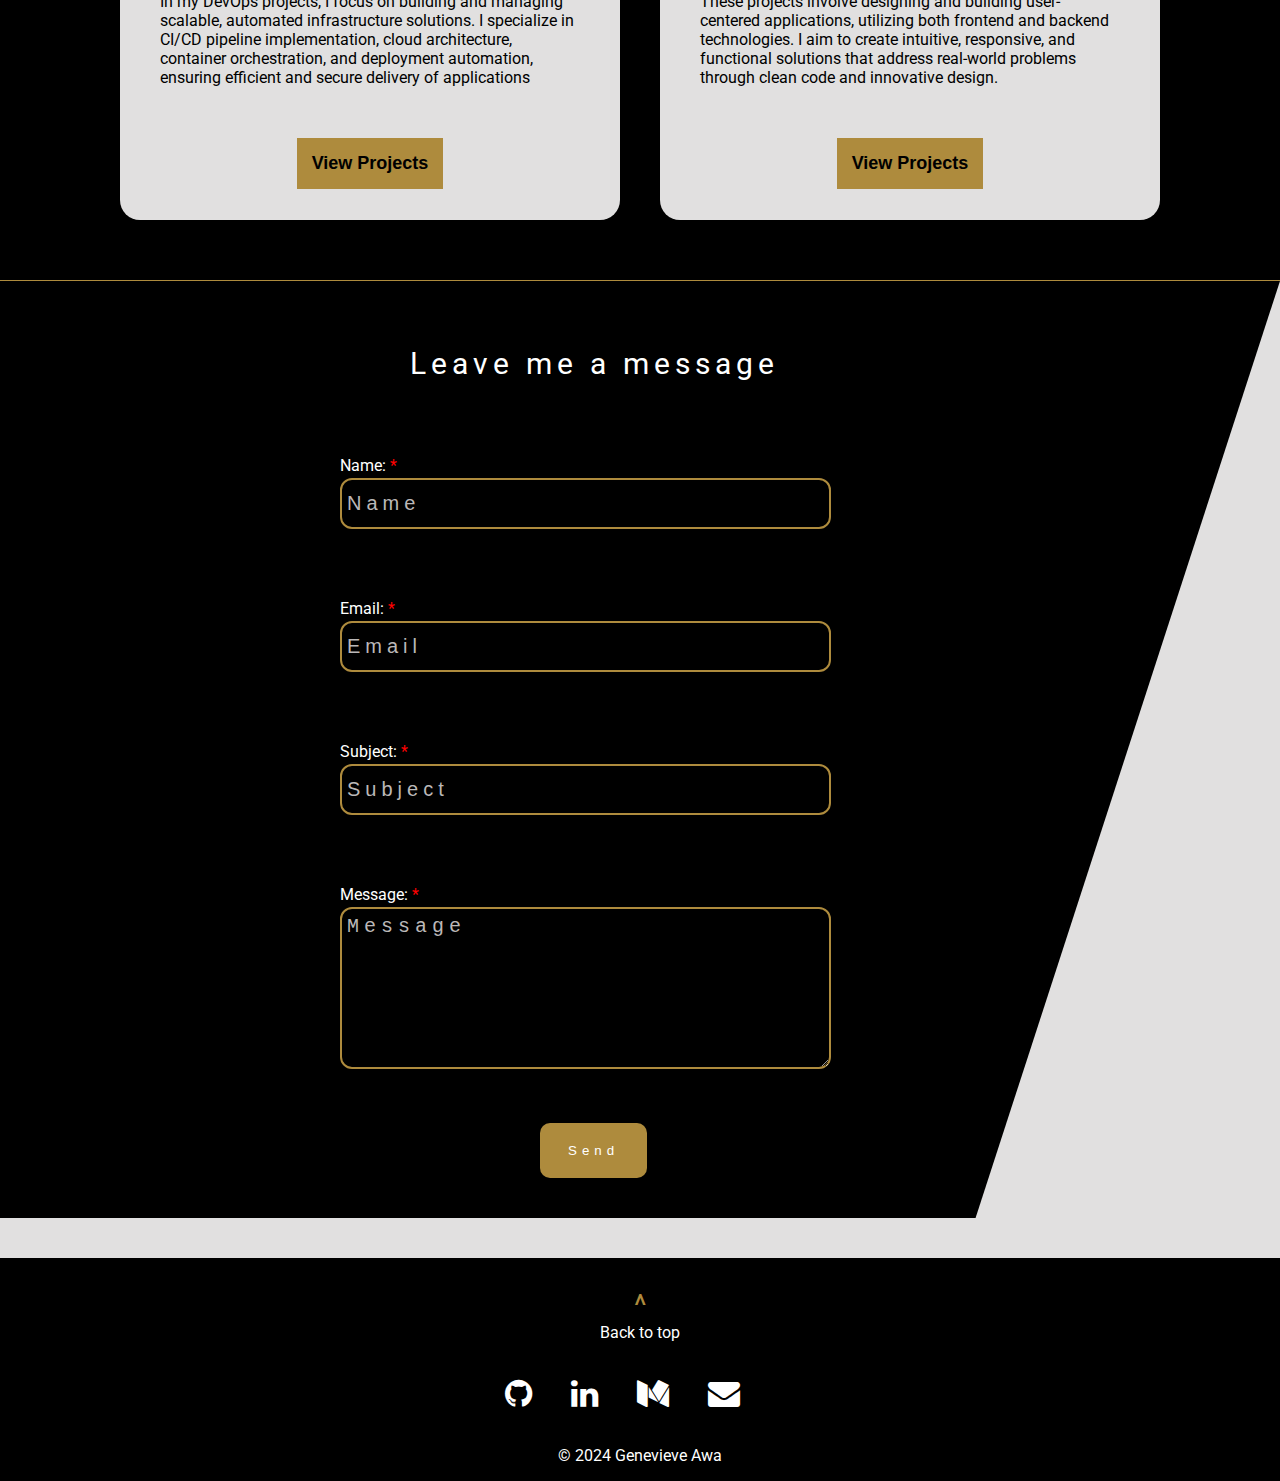
==== commit 67a2cadc: "updated input fields to be required" ====
--- a/index.html
+++ b/index.html
@@ -160,37 +160,36 @@
             <h2>Leave me a message</h2>
             <form action="https://formspree.io/f/xrbbonkl" method="POST">
               <div class="label-name">
-                <label for="name">Name:</label>
+                <label for="name">Name: <span class="asteriks">*</span></label>
               </div>
               <div class="contact-input">
-                <input type="text" placeholder="Name" id="name" name="name">
-              </div>
-
-              <div class="label-name">
-                <label for="email">Email:</label>
+                <input type="text" placeholder="Name" id="name" name="name" required>
+              </div>
+
+              <div class="label-name">
+                <label for="email">Email: <span class="asteriks">*</span></label>
               </div>
               <div class="contact-input">
-                <input type="text" placeholder="Email" id="email" name="email">
-              </div>
-
-              <div class="label-name">
-                <label for="subject">Subject:</label>
+                <input type="text" placeholder="Email" id="email" name="email" required>
+              </div>
+
+              <div class="label-name">
+                <label for="subject">Subject: <span class="asteriks">*</span></label>
               </div>
               <div class="contact-input">
-                <input type="text" placeholder="Subject" id="subject" name="subject">
-              </div>
-
-              <div class="label-name">
-                <label for="message">Message:</label>
+                <input type="text" placeholder="Subject" id="subject" name="subject" required>
+              </div>
+
+              <div class="label-name">
+                <label for="message">Message: <span class="asteriks">*</span></label>
               </div>
               <div class="contact-textarea">
-                <textarea name="message" id="message" placeholder="Message"></textarea>
+                <textarea name="message" id="message" placeholder="Message" required></textarea>
               </div>
               <div class="send">
                 <button type="submit">Send</button>
               </div>
             </form>
-            <span id="form-status" class="form-status"></span>
           </div>
         </div>
       </section>
--- a/styles/styles.css
+++ b/styles/styles.css
@@ -295,6 +295,10 @@
   min-height: 40px;
 }
 
+.asteriks {
+  color: red;
+}
+
 
 
 
@@ -377,6 +381,20 @@
 
 .figma {
   color: #fff;
+}
+
+.back-project {
+  padding: 10px;
+  background-color: #AE8B3D;
+  width: 100%;
+  max-width: 140px;
+  margin-left: 80px;
+  margin-bottom: 80px;
+}
+
+.back-project a {
+  text-decoration: none;
+  color: white;
 }
 
 
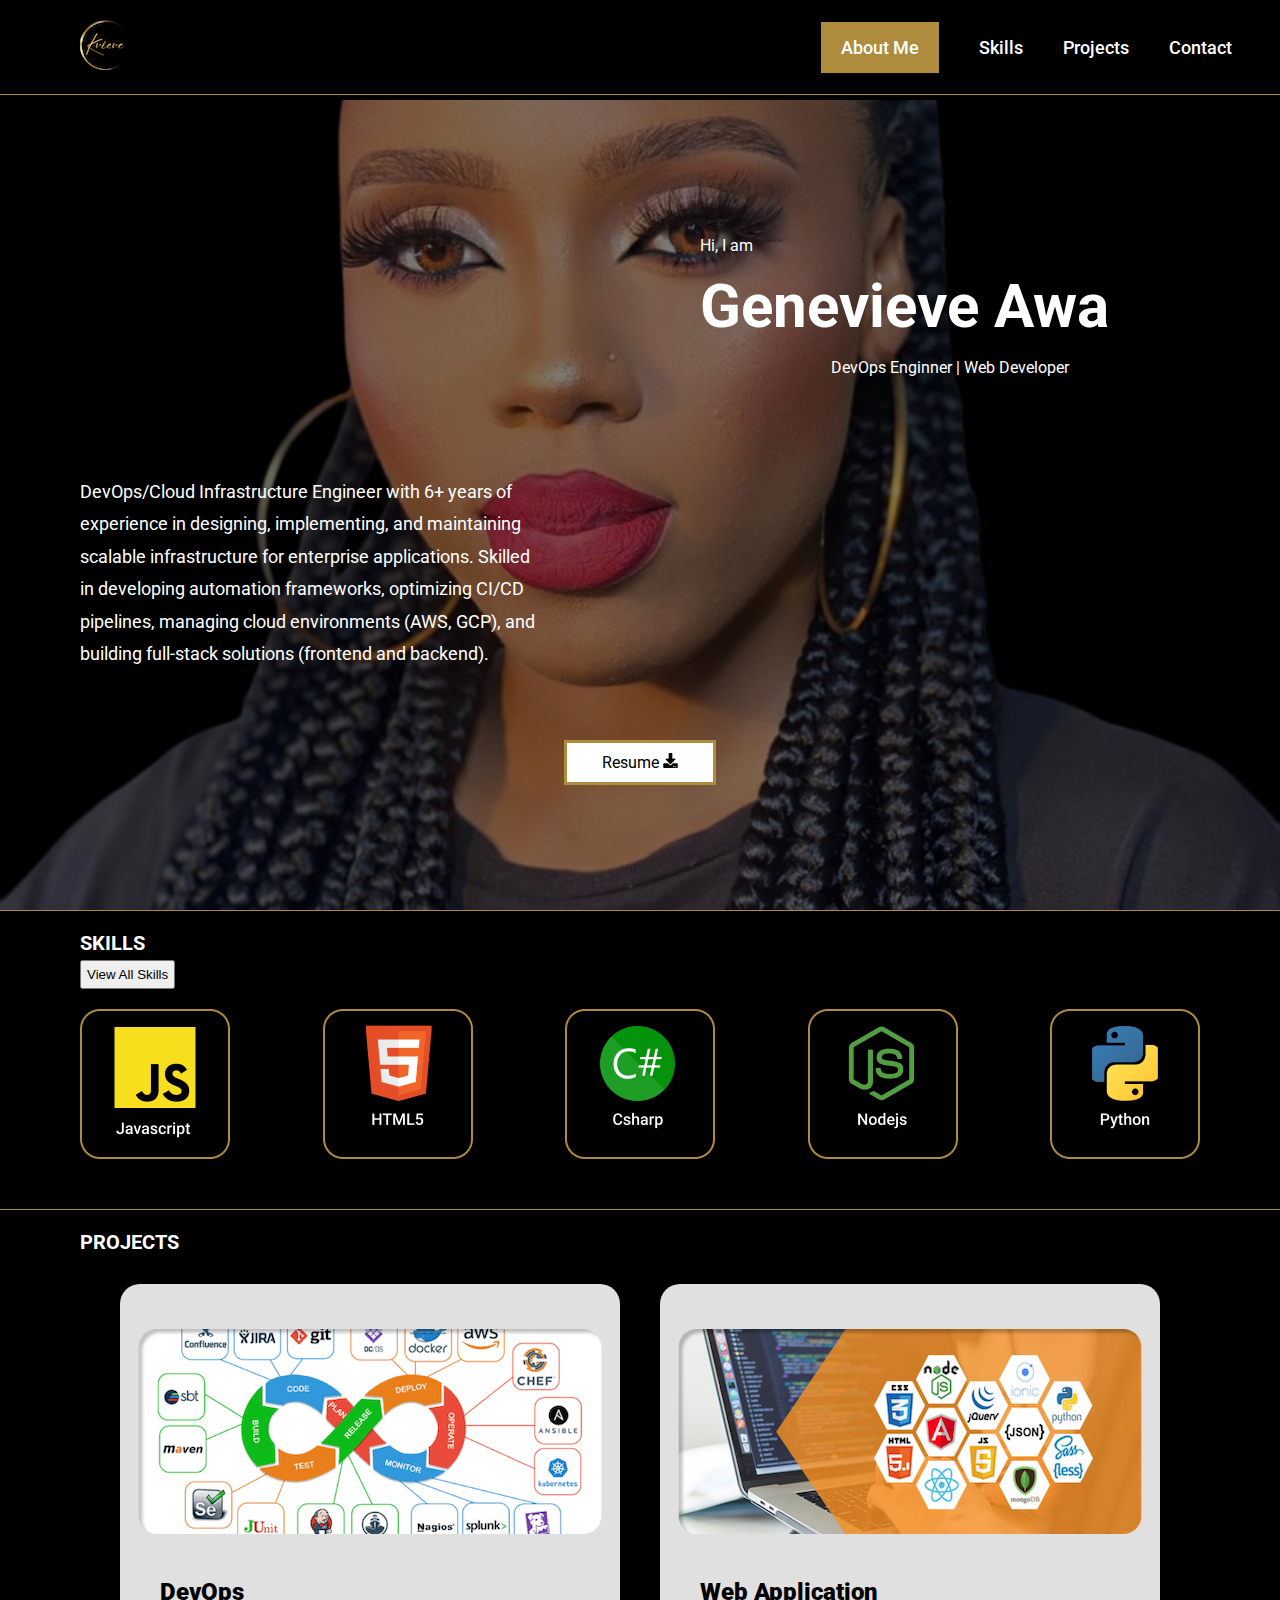
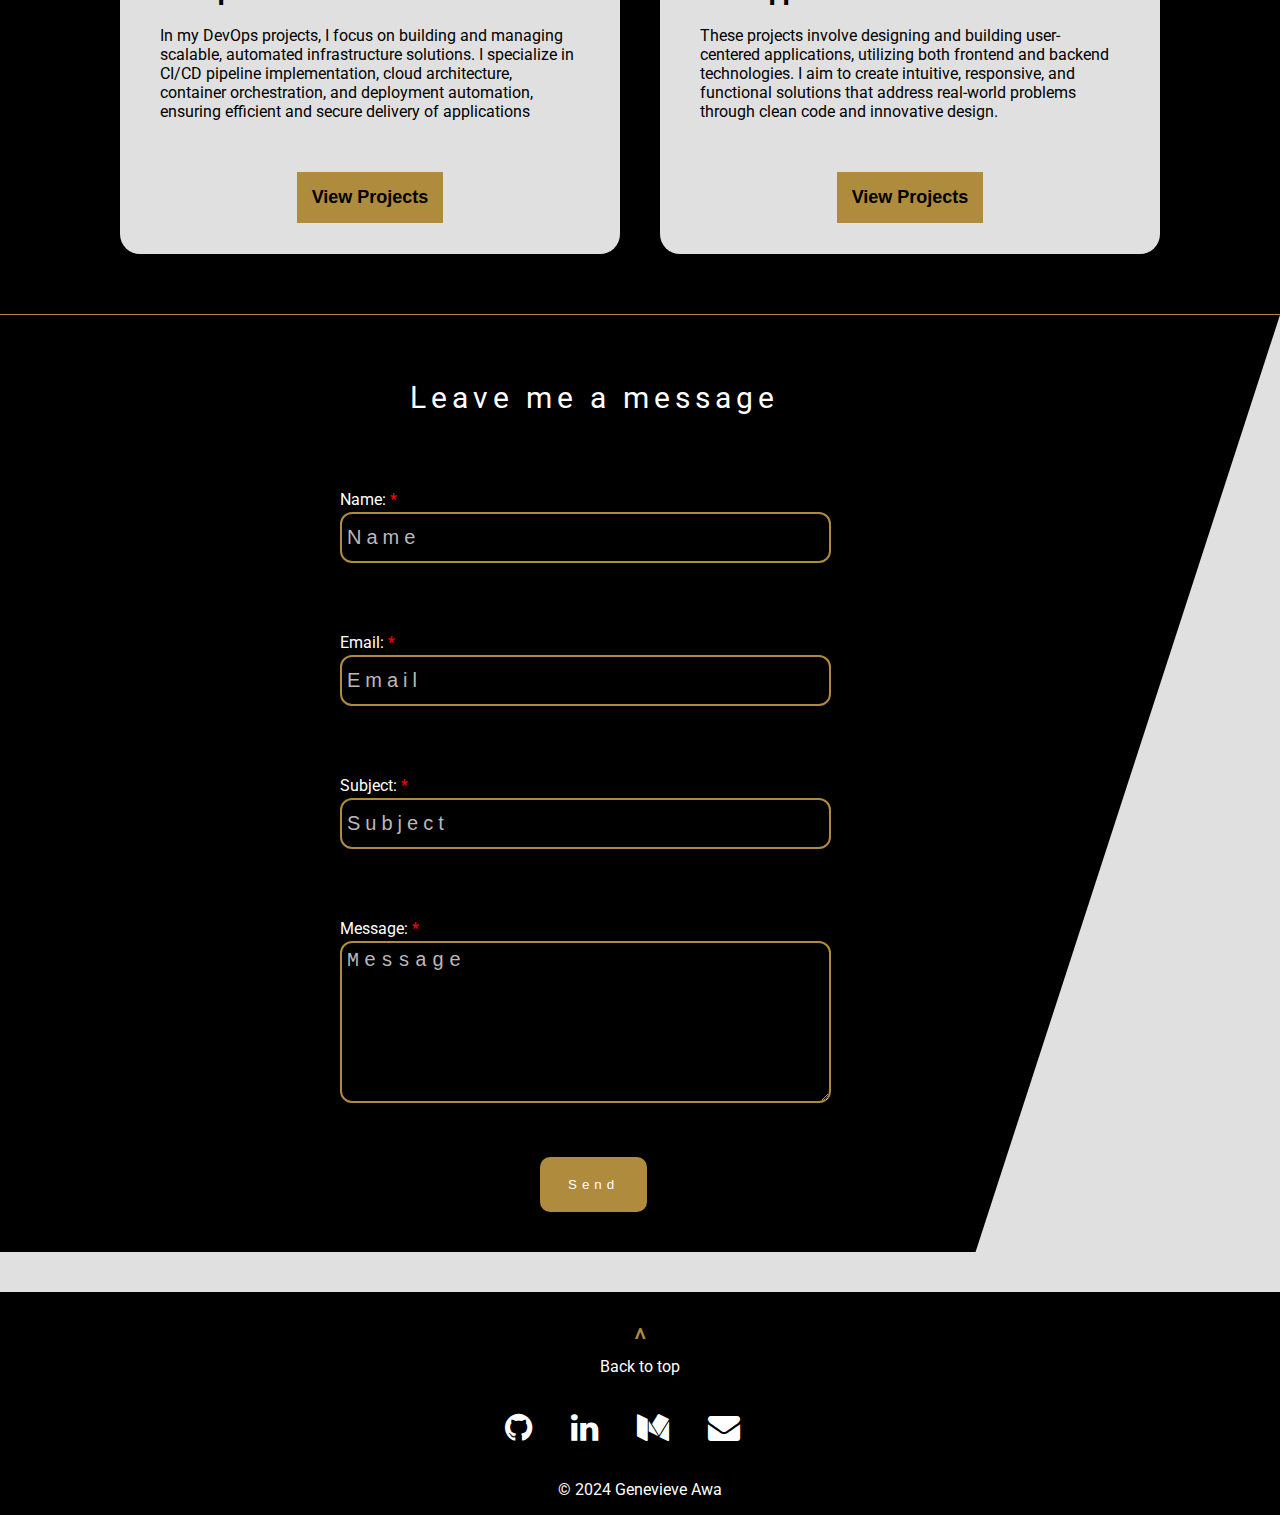
==== commit 27e658d2: "added skills modal to view all skills" ====
--- a/index.html
+++ b/index.html
@@ -54,7 +54,7 @@
         </section>
   
         <div class="resume-btn">
-          <a href="https://drive.google.com/file/d/17SxmrNKs5KR49fDiVd8bOr86FipMFvfw/view?usp=sharing" download="Genevieve-Awa-resume" target="_blank" class="resume">
+          <a href="https://drive.google.com/file/d/1G3xteOZknlW5-QaDO8UbBjxZnj906Hxx/view?usp=share_link" download="Genevieve-Awa-resume" target="_blank" class="resume">
             Resume <img src="./images/Vector.png" alt="">
           </a>
         </div>
@@ -63,7 +63,14 @@
   
       <!-- Skills Start -->
       <div class="skills-container" id="skill">
-        <h2 class="h2-header" id="skill-header">SKILLS</h2>
+        <div class="skill-title-view">
+          <div>
+            <h2 class="h2-header" id="skill-header">SKILLS</h2>
+          </div>
+          <div class="view-skills-btn">
+            <button id="view-skills">View All Skills</button>
+          </div>
+        </div>
         <div id="skills-banner">
            <!-- Group 1 for Large Screens -->
           <img src="./images/skills-img/js.png" alt="Javascript image" data-group="1" data-cycle="1" class="image">
@@ -119,6 +126,7 @@
           <img src="./images/skills-img/wordpress.png" alt="Javascript image" data-group="1" data-cycle="1" class="image">
           <img src="./images/skills-img/yaml.png" alt="HTML5 image" data-group="1" data-cycle="1" class="image">
         </div>
+
       </div>
       <!-- Skills End -->
   
@@ -133,7 +141,7 @@
               <p>In my DevOps projects, I focus on building and managing scalable, automated infrastructure solutions. I specialize in CI/CD pipeline implementation, cloud architecture, container orchestration, and deployment automation, ensuring efficient and secure delivery of applications</p>
             </div>
             <div class="view-btn">
-              <button type="button"><a href="./devops.html" target="_blank">View Projects</a></button>
+              <button type="button"><a href="./devops.html">View Projects</a></button>
             </div>
           </div>
         </article>
@@ -146,7 +154,7 @@
               <p>These projects involve designing and building user-centered applications, utilizing both frontend and backend technologies. I aim to create intuitive, responsive, and functional solutions that address real-world problems through clean code and innovative design.</p>
             </div>
             <div class="view-btn">
-              <button type="button"><a href="./sofware.html" target="_blank">View Projects</a></button>
+              <button type="button"><a href="./sofware.html">View Projects</a></button>
             </div>
           </div>
         </article>
@@ -218,5 +226,67 @@
       </div>
     </footer>
   </div>
+
+  <!-- Modal for All Skills -->
+  <div id="skills-modal" class="modal">
+    <div class="modal-content">
+      <span class="close-btn" id="close-modal">&times;</span>
+      <h2>All Skills</h2>
+      <div class="modal-skills-container" id="modal-skills-container">
+        <img src="./images/skills-img/js.png" alt="Javascript image" data-group="1" data-cycle="1" class="image">
+        <img src="./images/skills-img/html5.png" alt="HTML5 image" data-group="1" data-cycle="1" class="image">
+        <img src="./images/skills-img/cs.png" alt="C sharp image" data-group="1" data-cycle="1" class="image">
+        <img src="./images/skills-img/nodejs.png" alt="Nodejs image" data-group="1" data-cycle="1" class="image">
+        <img src="./images/skills-img/python.png" alt="Python image" data-group="1" data-cycle="1" class="image">
+        <img src="./images/skills-img/aws.png" alt="Javascript image" data-group="1" data-cycle="1" class="image">
+        <img src="./images/skills-img/gcp.png" alt="HTML5 image" data-group="1" data-cycle="1" class="image">
+        <img src="./images/skills-img/css.png" alt="C sharp image" data-group="1" data-cycle="1" class="image">
+        <img src="./images/skills-img/apache.png" alt="Nodejs image" data-group="1" data-cycle="1" class="image">
+        <img src="./images/skills-img/amplify.png" alt="Python image" data-group="1" data-cycle="1" class="image">
+        <img src="./images/skills-img/bitbucket.png" alt="Javascript image" data-group="1" data-cycle="1" class="image">
+        <img src="./images/skills-img/bootstrap.png" alt="HTML5 image" data-group="1" data-cycle="1" class="image">
+        <img src="./images/skills-img/curl.png" alt="C sharp image" data-group="1" data-cycle="1" class="image">
+        <img src="./images/skills-img/docker.png" alt="Nodejs image" data-group="1" data-cycle="1" class="image">
+        <img src="./images/skills-img/firebase.png" alt="Python image" data-group="1" data-cycle="1" class="image">
+        <img src="./images/skills-img/firestore.png" alt="Javascript image" data-group="1" data-cycle="1" class="image">
+        <img src="./images/skills-img/ghactions.png" alt="HTML5 image" data-group="1" data-cycle="1" class="image">
+        <img src="./images/skills-img/git.png" alt="C sharp image" data-group="1" data-cycle="1" class="image">
+        <img src="./images/skills-img/github.png" alt="Nodejs image" data-group="1" data-cycle="1" class="image">
+        <img src="./images/skills-img/gitlab.png" alt="Python image" data-group="1" data-cycle="1" class="image">
+        <img src="./images/skills-img/grafana.png" alt="Javascript image" data-group="1" data-cycle="1" class="image">
+        <img src="./images/skills-img/helm.png" alt="HTML5 image" data-group="1" data-cycle="1" class="image">
+        <img src="./images/skills-img/homebrew.png" alt="C sharp image" data-group="1" data-cycle="1" class="image">
+        <img src="./images/skills-img/jasmine.png" alt="Nodejs image" data-group="1" data-cycle="1" class="image">
+        <img src="./images/skills-img/jenkins.png" alt="Python image" data-group="1" data-cycle="1" class="image">
+        <img src="./images/skills-img/joomla.png" alt="Javascript image" data-group="1" data-cycle="1" class="image">
+        <img src="./images/skills-img/jquery.png" alt="HTML5 image" data-group="1" data-cycle="1" class="image">
+        <img src="./images/skills-img/json.png" alt="C sharp image" data-group="1" data-cycle="1" class="image">
+        <img src="./images/skills-img/k8s.png" alt="Nodejs image" data-group="1" data-cycle="1" class="image">
+        <img src="./images/skills-img/kafka.png" alt="Python image" data-group="1" data-cycle="1" class="image">
+        <img src="./images/skills-img/linux.png" alt="Javascript image" data-group="1" data-cycle="1" class="image">
+        <img src="./images/skills-img/mariadb.png" alt="HTML5 image" data-group="1" data-cycle="1" class="image">
+        <img src="./images/skills-img/mysql.png" alt="C sharp image" data-group="1" data-cycle="1" class="image">
+        <img src="./images/skills-img/nginx.png" alt="Nodejs image" data-group="1" data-cycle="1" class="image">
+        <img src="./images/skills-img/npm.png" alt="Python image" data-group="1" data-cycle="1" class="image">
+        <img src="./images/skills-img/opensource.png" alt="Javascript image" data-group="1" data-cycle="1" class="image">
+        <img src="./images/skills-img/php.png" alt="HTML5 image" data-group="1" data-cycle="1" class="image">
+        <img src="./images/skills-img/postgresql.png" alt="C sharp image" data-group="1" data-cycle="1" class="image">
+        <img src="./images/skills-img/postman.png" alt="Nodejs image" data-group="1" data-cycle="1" class="image">
+        <img src="./images/skills-img/pr.png" alt="Python image" data-group="1" data-cycle="1" class="image">
+        <img src="./images/skills-img/prometheus.png" alt="Javascript image" data-group="1" data-cycle="1" class="image">
+        <img src="./images/skills-img/pypi.png" alt="HTML5 image" data-group="1" data-cycle="1" class="image">
+        <img src="./images/skills-img/react.png" alt="C sharp image" data-group="1" data-cycle="1" class="image">
+        <img src="./images/skills-img/redis.png" alt="Nodejs image" data-group="1" data-cycle="1" class="image">
+        <img src="./images/skills-img/sass.png" alt="Python image" data-group="1" data-cycle="1" class="image">
+        <img src="./images/skills-img/terraform.png" alt="Javascript image" data-group="1" data-cycle="1" class="image">
+        <img src="./images/skills-img/tomcat.png" alt="HTML5 image" data-group="1" data-cycle="1" class="image">
+        <img src="./images/skills-img/typescript.png" alt="C sharp image" data-group="1" data-cycle="1" class="image">
+        <img src="./images/skills-img/vs.png" alt="Nodejs image" data-group="1" data-cycle="1" class="image">
+        <img src="./images/skills-img/vscode.png" alt="Python image" data-group="1" data-cycle="1" class="image">
+        <img src="./images/skills-img/wordpress.png" alt="Javascript image" data-group="1" data-cycle="1" class="image">
+        <img src="./images/skills-img/yaml.png" alt="HTML5 image" data-group="1" data-cycle="1" class="image">
+      </div>
+    </div>
+  </div>
 </body>
 </html>--- a/styles/styles.css
+++ b/styles/styles.css
@@ -140,6 +140,118 @@
   margin: 20px 0 0 80px;
 }
 
+.view-skills-btn {
+  margin-left: 80px;
+  margin-top: 5px;
+  
+}
+
+.view-skills-btn button {
+  padding: 5px;
+  cursor: pointer;
+}
+
+/* Modal Styles */
+.skills-modal {
+  position: fixed;
+  top: 50%;
+  left: 50%;
+  transform: translate(-50%, -50%);
+  background-color: rgba(0, 0, 0, 0.9); /* Dark overlay */
+  color: white;
+  border-radius: 10px;
+  max-width: 80%; /* Limit modal width */
+  max-height: 80%; /* Limit modal height */
+  overflow-y: auto; /* Enable vertical scrolling if content exceeds height */
+  padding: 20px;
+  z-index: 1000;
+  box-shadow: 0 4px 8px rgba(0, 0, 0, 0.3);
+}
+
+.skills-modal-header {
+  display: flex;
+  justify-content: space-between;
+  align-items: center;
+  margin-bottom: 20px;
+}
+
+.skills-modal-header h2 {
+  margin: 0;
+  font-size: 1.5rem;
+}
+
+.skills-modal-header .close-modal {
+  cursor: pointer;
+  font-size: 1.5rem;
+  background: none;
+  border: none;
+  color: white;
+}
+
+/* Modal Container */
+.modal {
+  display: none; /* Hidden by default */
+  position: fixed;
+  z-index: 1000;
+  left: 0;
+  top: 0;
+  width: 100%;
+  height: 100%;
+  overflow: auto;
+  background-color: rgba(0, 0, 0, 0.8);
+}
+
+/* Modal Content */
+.modal-content {
+  background-color: #1a1a1a;
+  margin: 5% auto;
+  padding: 20px;
+  border: 1px solid #333;
+  border-radius: 10px;
+  width: 80%; /* Ensure enough width for content */
+  max-width: 1200px; /* Limit modal width */
+  box-shadow: 0 4px 6px rgba(0, 0, 0, 0.2);
+  color: white;
+  text-align: center;
+  max-height: 90vh; /* Ensure content fits the viewport */
+  overflow-y: auto; /* Enable vertical scrolling */
+}
+
+/* Close Button */
+.close-btn {
+  color: white;
+  font-size: 28px;
+  font-weight: bold;
+  position: absolute;
+  right: 25px;
+  top: 15px;
+  cursor: pointer;
+}
+
+.close-btn:hover,
+.close-btn:focus {
+  color: var(--accent-color);
+  text-decoration: none;
+}
+
+/* Modal Skills Grid */
+.modal-skills-container {
+  display: grid;
+  grid-template-columns: repeat(auto-fit, minmax(100px, 1fr)); /* Flexible columns */
+  gap: 15px;
+  margin-top: 20px;
+  justify-items: center;
+  align-items: center;
+  overflow-y: auto; /* Allow scrolling */
+}
+
+.modal-skills-container img {
+  max-width: 80px;
+  height: auto;
+  border-radius: 5px;
+  box-shadow: 0 4px 6px rgba(0, 0, 0, 0.2);
+}
+
 
 
 /* Projects */
@@ -397,11 +509,69 @@
   color: white;
 }
 
+.project-card-wrapper {
+  display: grid;
+  grid-template-columns: repeat(auto-fit, minmax(350px, 1fr));
+  gap: 20px;
+  padding: 20px;
+}
+
+.project-card {
+  background-color: #1a1a1a;
+  border: 1px solid #333;
+  border-radius: 10px;
+  box-shadow: 0 4px 6px rgba(0, 0, 0, 0.2);
+  padding: 16px;
+  transition: transform 0.3s ease, box-shadow 0.3s ease;
+  max-width: 350px;
+  min-width: 280px; /* Matches grid min size */
+  min-height: 200px; /* Prevent collapsing */
+  display: flex;
+  flex-direction: column; /* Ensure content stacks vertically */
+  justify-content: space-between;
+}
+
+.project-card:hover {
+  transform: translateY(-5px);
+  box-shadow: 0 8px 16px rgba(0, 0, 0, 0.3);
+}
+
+.project-card h3 {
+  color: #fff;
+  font-size: 1.25rem;
+  margin-bottom: 10px;
+}
+
+.project-card p {
+  color: #ccc;
+  font-size: 1rem;
+  line-height: 1.5;
+  margin-bottom: 10px;
+}
+
+.project-card a {
+  text-decoration: none;
+  color: var(--accent-color);
+  font-weight: bold;
+  font-size: 1rem;
+}
+
+.project-card a:hover {
+  text-decoration: underline;
+}
+
 
 
 /******************************************************************************/
 
 /* Desktop (default) - Display 5 images */
+@media (min-width: 1024px) {
+  .modal-skills-container {
+    grid-template-columns: repeat(7, 1fr); /* Exactly 7 images per row */
+  }
+}
+
+
 @media (min-width: 769px) {
   #skills-banner img {
     width: auto; 
@@ -431,6 +601,10 @@
 
   .project-summary p {
     max-width: 360px;
+  }
+
+  .modal-skills-container {
+    grid-template-columns: repeat(5, 1fr); /* 5 images per row */
   }
 }
 
@@ -654,6 +828,37 @@
   .send {
     width: 0;
     padding-left: 150px;
+  }
+
+  .project-card-wrapper {
+    grid-template-columns: 1fr;
+    gap: 15px;
+    padding: 10px;
+  }
+
+  .project-card {
+    padding: 14px;
+    min-width: 100%;
+  }
+
+  .project-card h3 {
+    font-size: 1.1rem;
+  }
+
+  .project-card p {
+    font-size: 0.95rem;
+  }
+
+  .project-card a {
+    font-size: 0.9rem;
+  }
+
+  .modal-content {
+    width: 90%;
+  }
+
+  .modal-skills-container {
+    grid-template-columns: repeat(3, 1fr); /* 3 images per row */
   }
 
 }
@@ -909,6 +1114,34 @@
     padding-right: 20px; 
   }
 
+  .project-card-wrapper {
+    padding: 10px;
+  }
+
+  .project-card {
+    padding: 12px;
+  }
+
+  .project-card h3 {
+    font-size: 1rem;
+  }
+
+  .project-card p {
+    font-size: 0.9rem;
+  }
+
+  .project-card a {
+    font-size: 0.85rem;
+  }
+
+  .modal-content {
+    padding: 10px;
+  }
+
+  .modal-skills-container {
+    grid-template-columns: repeat(2, 1fr); /* 2 images per row */
+  }
+
 }
 
 
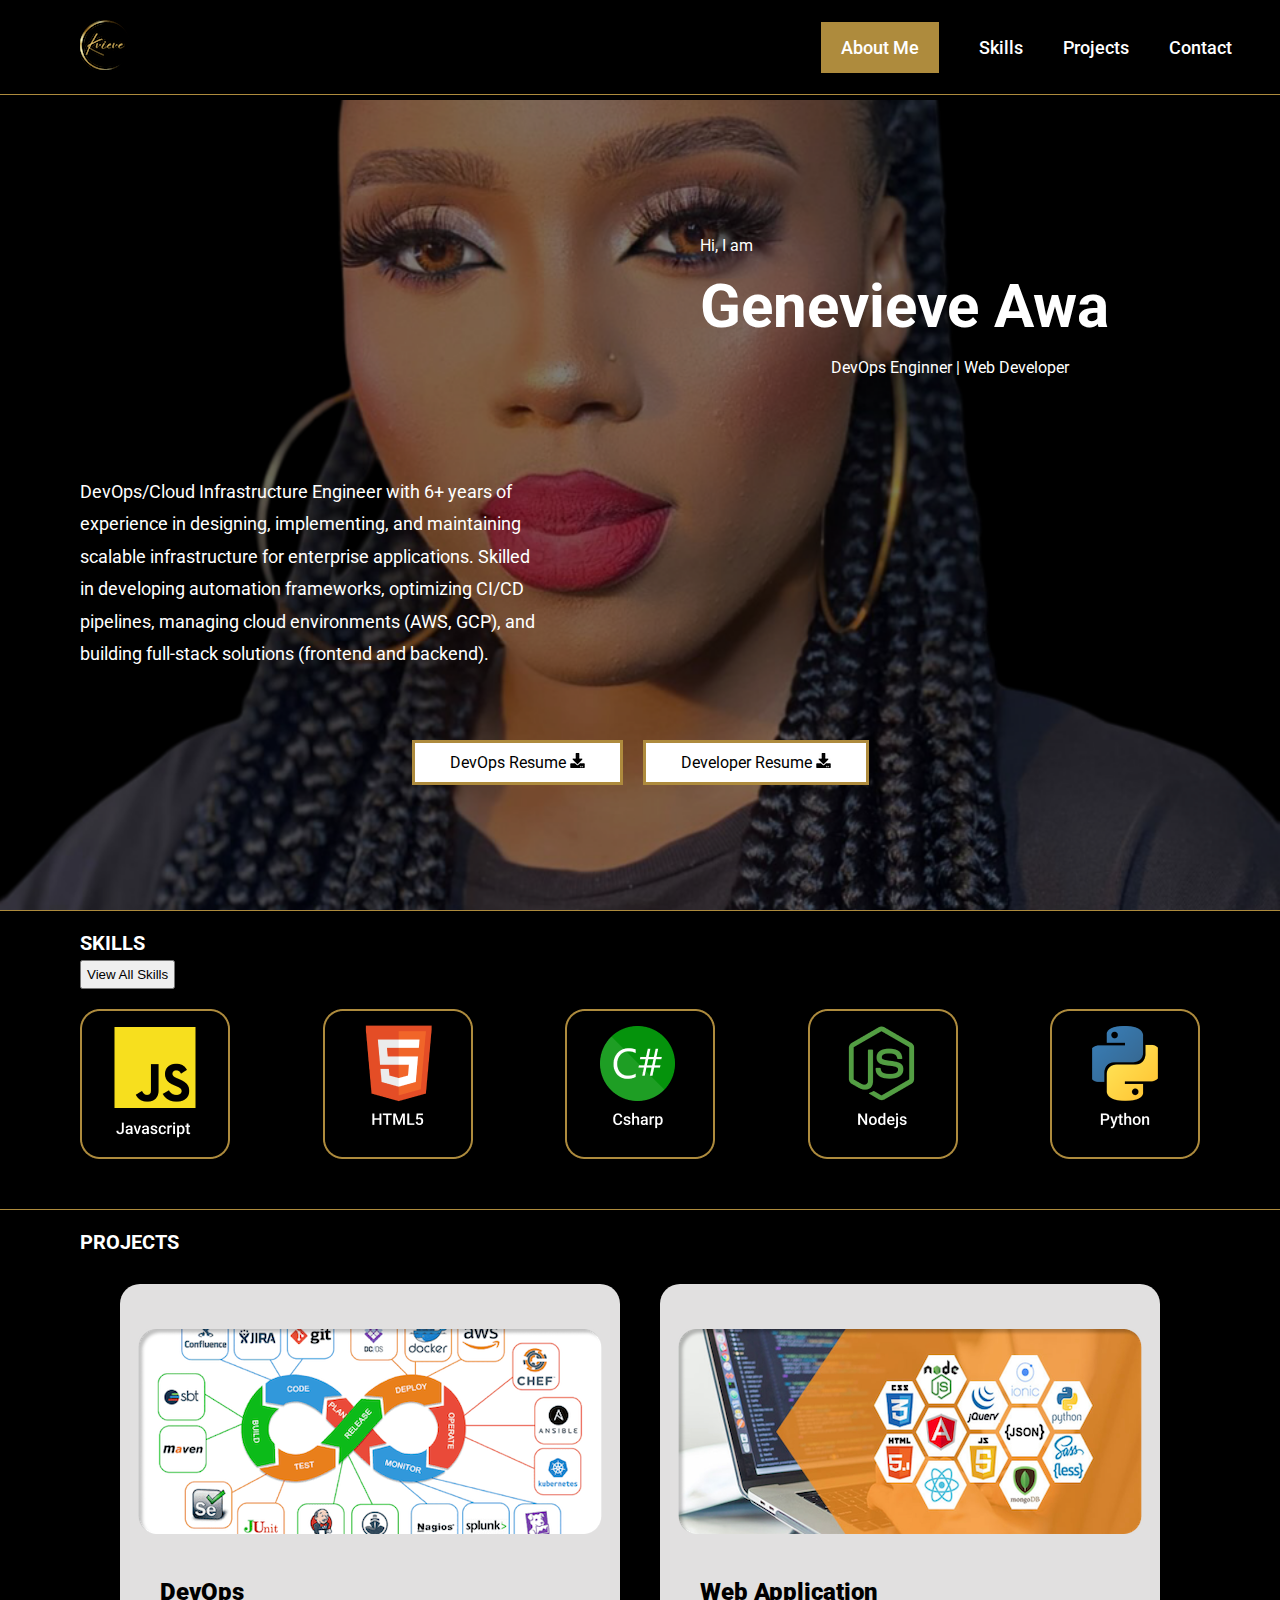
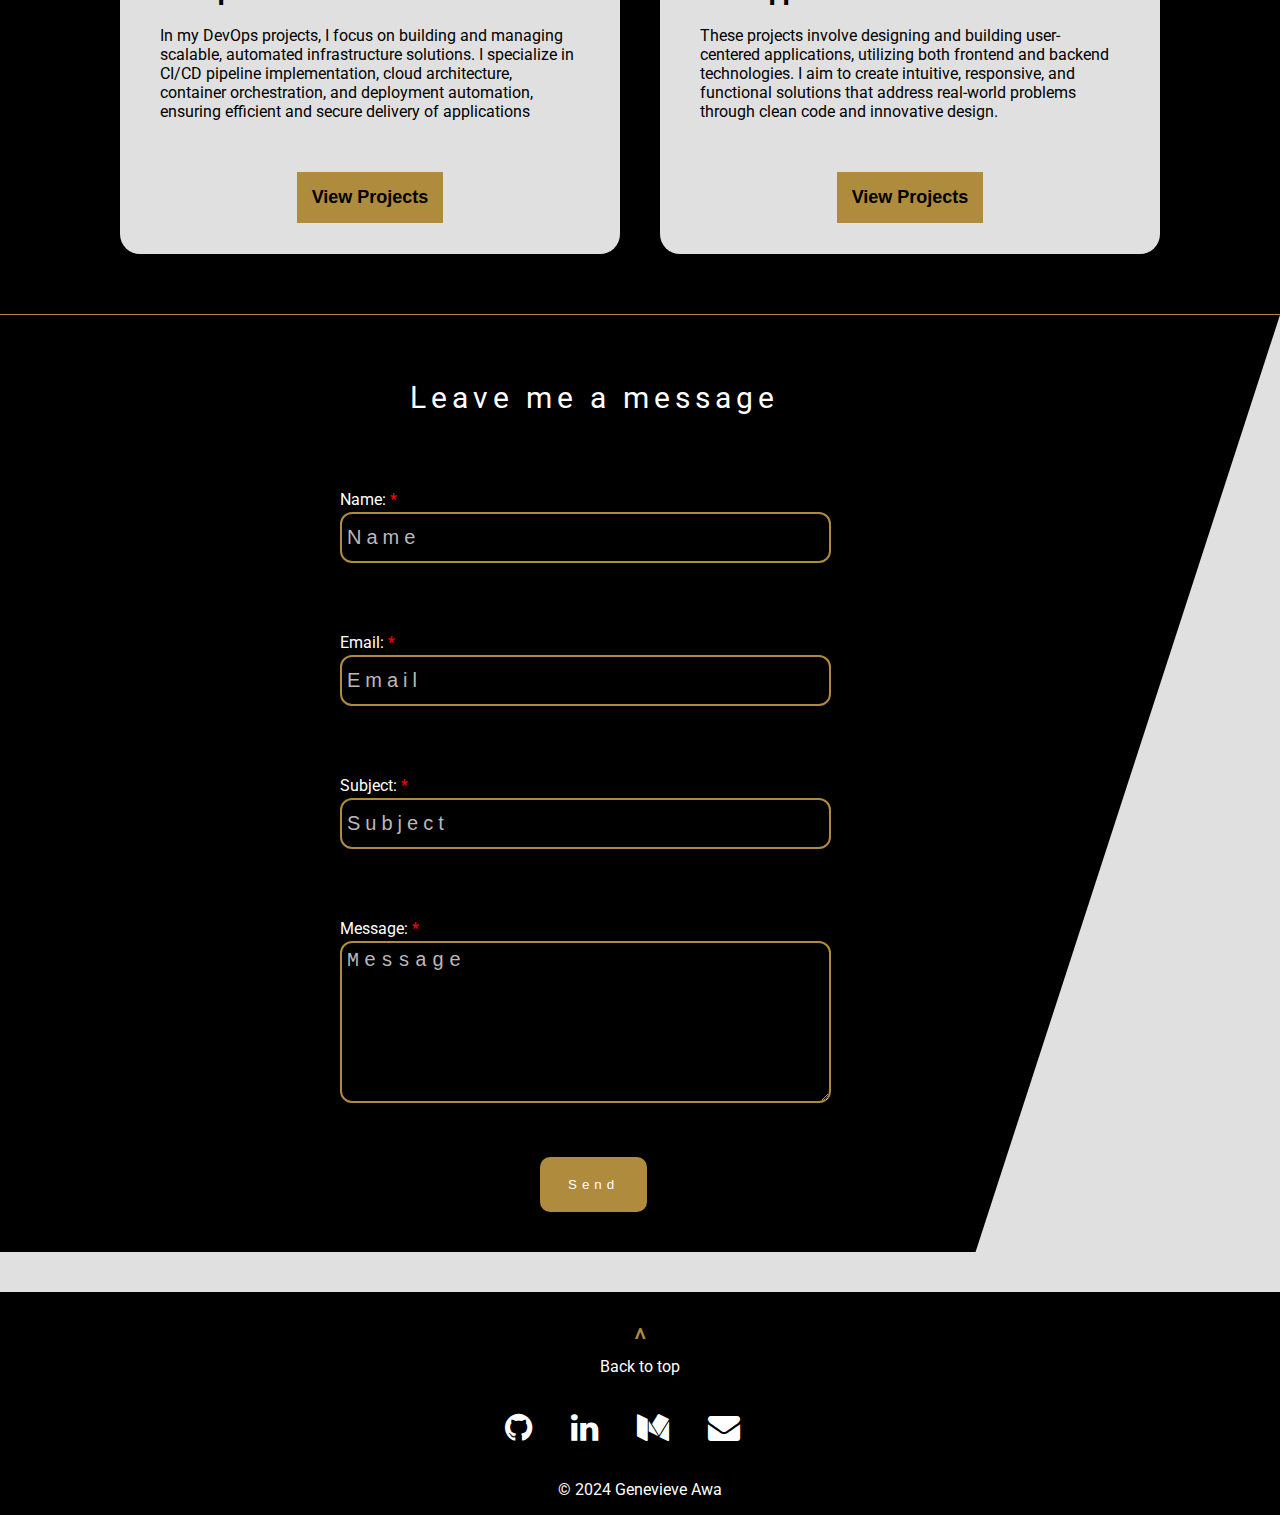
==== commit df953d0d: "splitted resumes to hae devops and developer" ====
--- a/index.html
+++ b/index.html
@@ -54,9 +54,16 @@
         </section>
   
         <div class="resume-btn">
-          <a href="https://drive.google.com/file/d/1G3xteOZknlW5-QaDO8UbBjxZnj906Hxx/view?usp=share_link" download="Genevieve-Awa-resume" target="_blank" class="resume">
-            Resume <img src="./images/Vector.png" alt="">
-          </a>
+          <div>
+            <a href="https://drive.google.com/file/d/1GPEHSba5Rf9aSI7Mg5K_No5Du5dyY1o4/view?usp=share_link" download="Genevieve-Awa-resume" target="_blank" class="resume">
+              DevOps Resume <img src="./images/Vector.png" alt="">
+            </a>
+          </div>
+          <div>
+            <a href="https://drive.google.com/file/d/1X_FXPjiCCbXf93EMENUliJhFl98YRHi3/view?usp=share_link" download="Genevieve-Awa-resume" target="_blank" class="resume">
+              Developer Resume <img src="./images/Vector.png" alt="">
+            </a>
+          </div>
         </div>
        </div>
       <!-- About Me End -->
--- a/styles/styles.css
+++ b/styles/styles.css
@@ -103,6 +103,9 @@
 
 .resume-btn {
   text-align: center;
+  display: flex;
+  justify-content: center;
+  column-gap: 20px;
 }
 
 .resume {
@@ -149,6 +152,7 @@
 .view-skills-btn button {
   padding: 5px;
   cursor: pointer;
+  color: black;
 }
 
 /* Modal Styles */
@@ -263,6 +267,11 @@
   justify-content: space-evenly;
 }
 
+div.project-detail {
+  margin-left: 25px;
+  margin-right: 25px;
+}
+
 .card {
   width: 500px;
   height: 570px;
@@ -991,6 +1000,11 @@
     text-align: center;
   }
 
+  .resume-btn {
+    flex-direction: column;
+    row-gap: 40px;
+  }
+
 }
 
 
@@ -1091,6 +1105,11 @@
     align-items: center;
   }
 
+  div.project-detail {
+    margin-left: 15px;
+    margin-right: 15px;
+  }
+
   .card {
     width: 100%; 
     height: 530px;
@@ -1162,6 +1181,12 @@
   }
 }
 
+@media (max-width: 430px) {
+  #about-me {
+    height: 740px;
+  }
+}
+
 
 
 /* Tablet (max-width: 412px) */
@@ -1194,16 +1219,18 @@
 
 
 
+
 /* Tablet (max-width: 390px) */
-@media (max-width: 390px) {
+@media screen and (max-width: 390px) {
+
   main, .container, body, html {
     max-width: 360px;
     overflow-x: hidden;
   }
 
   #about-me {
-    width: 360px;
-    height: 900px;
+    /* width: 360px; */
+    height: 1000px;
   }
   
   .name {
@@ -1240,9 +1267,6 @@
 
 /* Tablet (max-width: 375px) */
 @media (max-width: 375px) {
-  #about-me {
-    height: 800px;
-  }
 
   .skills-container h2 {
     margin-left: 40px;
@@ -1265,13 +1289,6 @@
 
   .contact-container h2 {
     padding-left: 0px;
-  }
-}
-
-
-@media (max-width: 360px) {
-  #about-me {
-    height: 900px;
   }
 }
 
@@ -1349,10 +1366,6 @@
     display:block;
   }
 
-  #about-me {
-    height: 890px; 
-  }
-
   .summary {
     padding: 40px 35px;
     width: auto;
